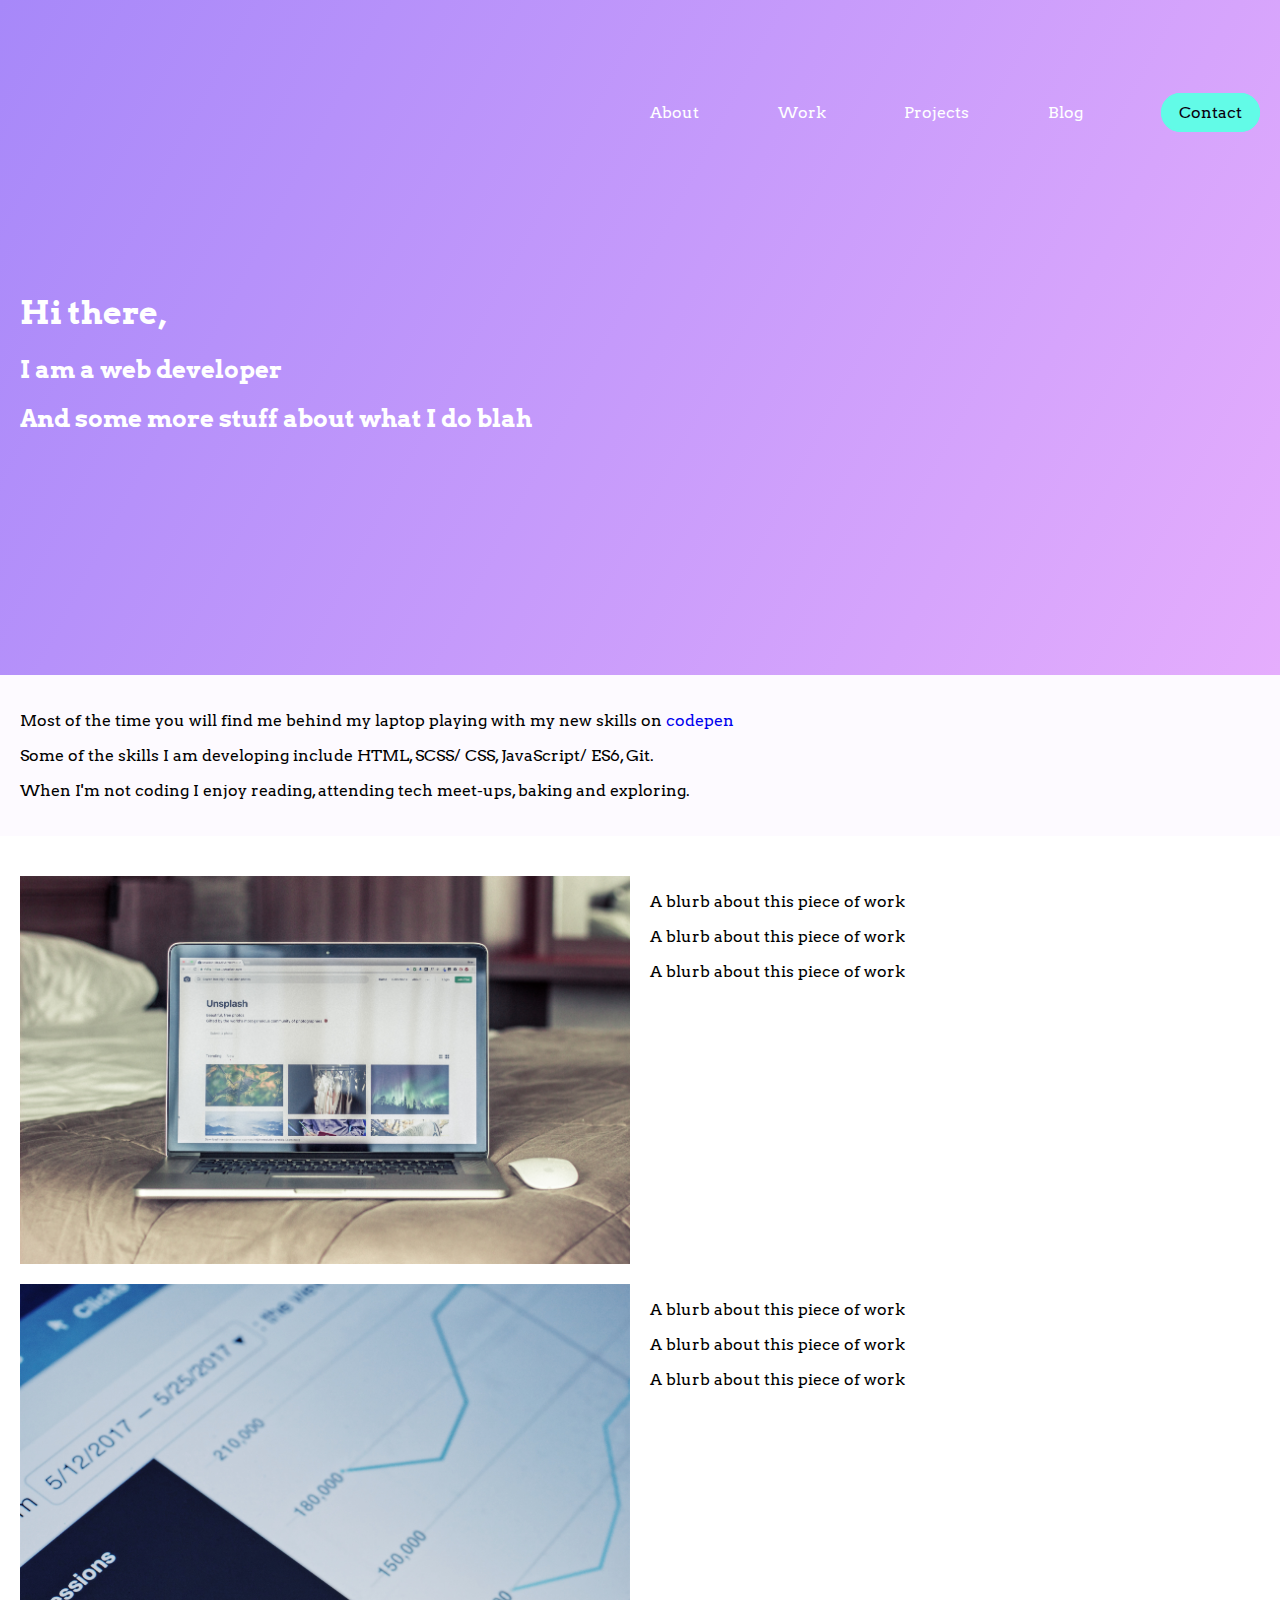
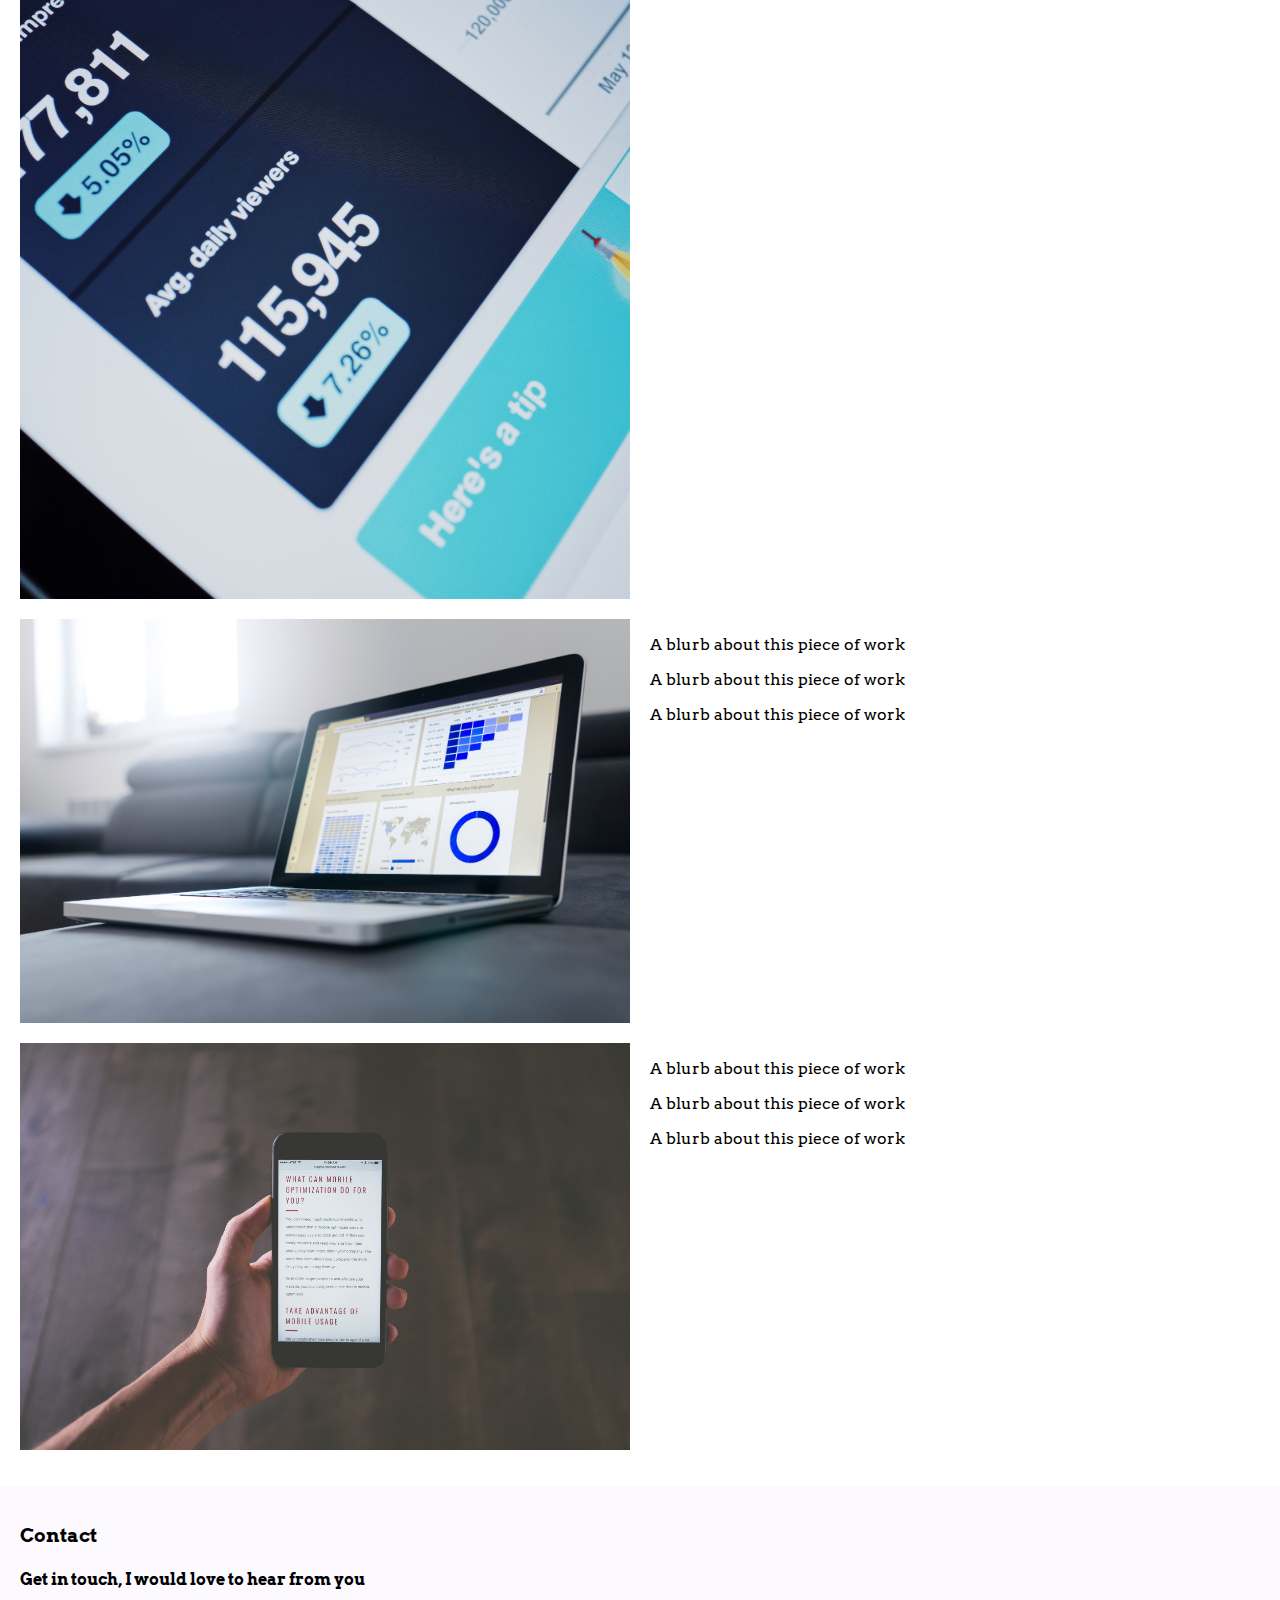
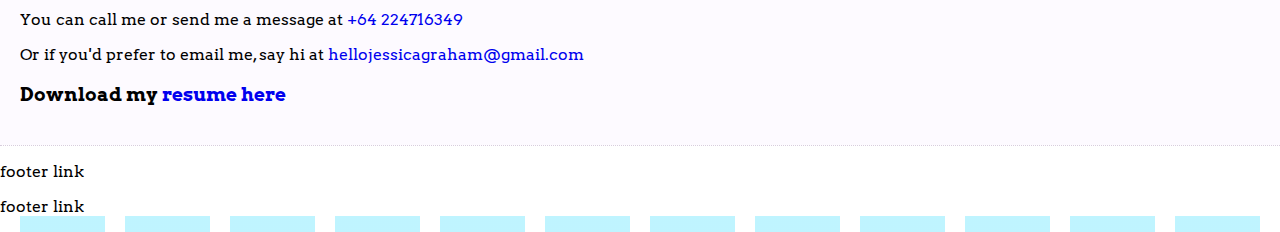
==== index.html @ 3bdeca7b "first commit" ====
<!DOCTYPE html>
<html>
<head>
  <title>Jessica|Web Developer</title>
  <link rel="stylesheet" type="text/css" href="css/normalize.css">
  <link rel="stylesheet" type="text/css" href="css/style.css">


  <meta name="viewport" content="width=device-width, initial-scale=1">
  <link href="https://fonts.googleapis.com/css?family=Arvo" rel="stylesheet">
</head>

<body>
  <section id="hero" class="container">
    <header>
      <ul>
        <li><a onclick="smoothScroll(document.getElementById('about'));" href="#about">About</a></li>
        <li><a onclick="smoothScroll(document.getElementById('websites'));" href="#websites">Work</a></li>
        <li><a onclick="smoothScroll(document.getElementById('projects'));" href="#projects">Projects</a></li>
        <li><a href="http://www.hellojessica.co/blog/">Blog</a></li>
        <li><a class="action" onclick="smoothScroll(document.getElementById('contact'));" href="#contact">Contact</a></li>
      </ul>
    </header>
    <div class="intro-text">
      <h1>Hi there,

      </h1>
      <h2>I am a web developer</h2>
      <h2>And some more stuff about what I do blah</h2>
    </div>
  </section>


  <section id ="about" class="container">
    <div class="about-content">
      <p>Most of the time you will find me behind my laptop playing with my new skills on <span class="attention"><a href="https://codepen.io/hellojessicagraham/pens/public">codepen</a></span, learning new tools, taking development courses, working through tech books, and keeping up to date with all things tech.</p>
        <p>Some of the skills I am developing include <span class="attention">HTML, SCSS/ CSS, JavaScript/ ES6, Git</span>.</p>
        <p>When I'm not coding I enjoy reading, attending tech meet-ups, baking and exploring.</p>
      </div>
    </section>



    <section id="work">
      <ul id="gallery">
        <li class="work-div">
          <div class="image-div">
            <img src="images/stock1.jpg">
            <div class="overlay">
              <p class="text">Description about this piece of work</p>
            </div>
          </div>
          <div class="desription-div">
            <p>A blurb about this piece of work</p>
            <p>A blurb about this piece of work</p>
            <p>A blurb about this piece of work</p>
          </div>
        </li>
        <li class="work-div">
          <div class="image-div">
            <img src="images/stock2.jpg">
            <div class="overlay">
              <p class="text">Description about this piece of work</p>
            </div>
          </div>
          <div class="desription-div">
            <p>A blurb about this piece of work</p>
            <p>A blurb about this piece of work</p>
            <p>A blurb about this piece of work</p>
          </div>
        </li>
        <li class="work-div">
          <div class="image-div">
            <img src="images/stock3.jpg">
            <div class="overlay">
              <p class="text">Description about this piece of work</p>
            </div>
          </div>
          <div class="desription-div">
            <p>A blurb about this piece of work</p>
            <p>A blurb about this piece of work</p>
            <p>A blurb about this piece of work</p>
          </div>
        </li>
        <li class="work-div">
          <div class="image-div">
            <img src="images/stock4.jpg">
            <div class="overlay">
              <p class="text">Description about this piece of work</p>
            </div>
          </div>
          <div class="desription-div">
            <p>A blurb about this piece of work</p>
            <p>A blurb about this piece of work</p>
            <p>A blurb about this piece of work</p>
          </div>
        </li>
            </ul>
          </section>

          <section id="contact" class="container">
            <div class="contact-details">
              <h3>Contact</h3>
              <h4>Get in touch, I would love to hear from you</h4>
              <p> You can call me or send me a message at <a class="contact-link" href="tell:+64224716349">+64 224716349</a></p>
              <p>Or if you'd prefer to email me, say hi at <a class="contact-link"href="mailto:hellojessicagraham@gmail.com">hellojessicagraham@gmail.com</a></p>
              <h3>Download my <a href="resume/JessicaGrahamResumeforWebsite.pdf" download="jessicagrahamDeveloperResume">resume here</a></h3>
              <div>
              </section>

<footer>
  <p><a>footer link</a></p>
  <p><a>footer link</a></p>

</footer>
              <script type="text/javascript" src="js/script.js"></script>

            </body>
            </html>
---- css/style.css ----
* {
  box-sizing: border-box;
  text-decoration: none; }
  * li {
    margin: 0;
    padding: 0; }

body {
  background-image: repeating-linear-gradient(to right, transparent, transparent 20px, rgba(0, 212, 255, 0.25) 20px, rgba(0, 212, 255, 0.25) calc(8.3333333333% - 21.6666666667px + 20px));
  font-family: 'Arvo', serif; }

section {
  padding-top: 20px;
  padding-bottom: 20px; }
  section::after {
    clear: both;
    content: "";
    display: block; }

ul {
  padding-left: 0;
  margin-left: 0; }

li {
  list-style: none; }

header {
  display: flex;
  color: #0a000e; }
  header::after {
    clear: both;
    content: "";
    display: block; }
  header a:link, header a:visited {
    color: #fff;
    text-decoration: none; }
  header ul {
    width: calc(100% - 40px);
    float: left;
    margin-left: 20px;
    display: flex;
    justify-content: space-between; }
    @media screen and (min-width: 753px) {
      header ul {
        width: calc(50% - 30px);
        float: left;
        margin-left: 20px;
        margin-left: calc(50% - 30px + 40px);
        align-content: flex-end; } }

.action {
  border: 2px solid #62fbe7;
  padding: .5em 1em;
  background: #62fbe7;
  -webkit-border-radius: 1.5rem;
  -moz-border-radius: 1.5rem;
  border-radius: 1.5rem;
  transition: box-shadow;
  transition-duration: .5s; }

.action:link, .action:visited {
  color: #0a000e; }

.action:hover, .action:focus {
  box-shadow: 0 0 0 3px rgba(255, 255, 255, 0.7); }

.container::after {
  clear: both;
  content: "";
  display: block; }

#hero {
  height: 75vh;
  font-family: 'Arvo', serif;
  display: flex;
  flex-direction: column;
  justify-content: space-around;
  background: #A788F9;
  /* For browsers that do not support gradients */
  background: -webkit-linear-gradient(left top, #A788F9, #E5ADFD);
  /* For Safari 5.1 to 6.0 */
  background: -o-linear-gradient bottom right, #A788F9, #E5ADFD;
  background: -moz-linear-gradient(bottom right, #A788F9, #E5ADFD);
  /* For Firefox 3.6 to 15 */
  background: linear-gradient(bottom right, #A788F9, #E5ADFD);
  /* Standard syntax (must be last) */
  color: #fff; }
  #hero .intro-text {
    width: calc(100% - 40px);
    float: left;
    margin-left: 20px; }
    @media screen and (min-width: 580px) {
      #hero .intro-text {
        width: calc(50% - 30px);
        float: left;
        margin-left: 20px; } }

#about {
  font-family: 'Arvo', serif;
  background: #fdfaff; }
  #about .about-content {
    width: calc(100% - 40px);
    float: left;
    margin-left: 20px; }

#work {
  background-color: #fff; }
  #work #gallery .work-div {
    margin-top: 20px; }
    #work #gallery .work-div::after {
      clear: both;
      content: "";
      display: block; }
    #work #gallery .work-div .image-div {
      position: relative;
      width: calc(100% - 40px);
      float: left;
      margin-left: 20px; }
      #work #gallery .work-div .image-div img {
        display: block;
        max-width: 100%; }
      @media screen and (min-width: 580px) {
        #work #gallery .work-div .image-div {
          width: calc(50% - 30px);
          float: left;
          margin-left: 20px; } }
    #work #gallery .work-div .desription-div {
      width: calc(100% - 40px);
      float: left;
      margin-left: 20px; }
      @media screen and (min-width: 580px) {
        #work #gallery .work-div .desription-div {
          width: calc(50% - 30px);
          float: left;
          margin-left: 20px; } }

.overlay {
  position: absolute;
  top: 0;
  bottom: 0;
  left: 0;
  right: 0;
  height: 100%;
  width: 100%;
  opacity: 0;
  transition: .5s ease;
  background-color: #0a000e; }

.image-div:hover .overlay {
  opacity: .8; }

.text {
  color: white;
  font-size: 20px;
  position: absolute;
  top: 50%;
  left: 50%;
  transform: translate(-50%, -50%);
  -ms-transform: translate(-50%, -50%); }

#contact {
  background: #fdfaff; }
  #contact .contact-details {
    width: calc(100% - 40px);
    float: left;
    margin-left: 20px; }

footer {
  background: #fff;
  border-top: 1px dotted #d8cddd; }

/*# sourceMappingURL=style.css.map */
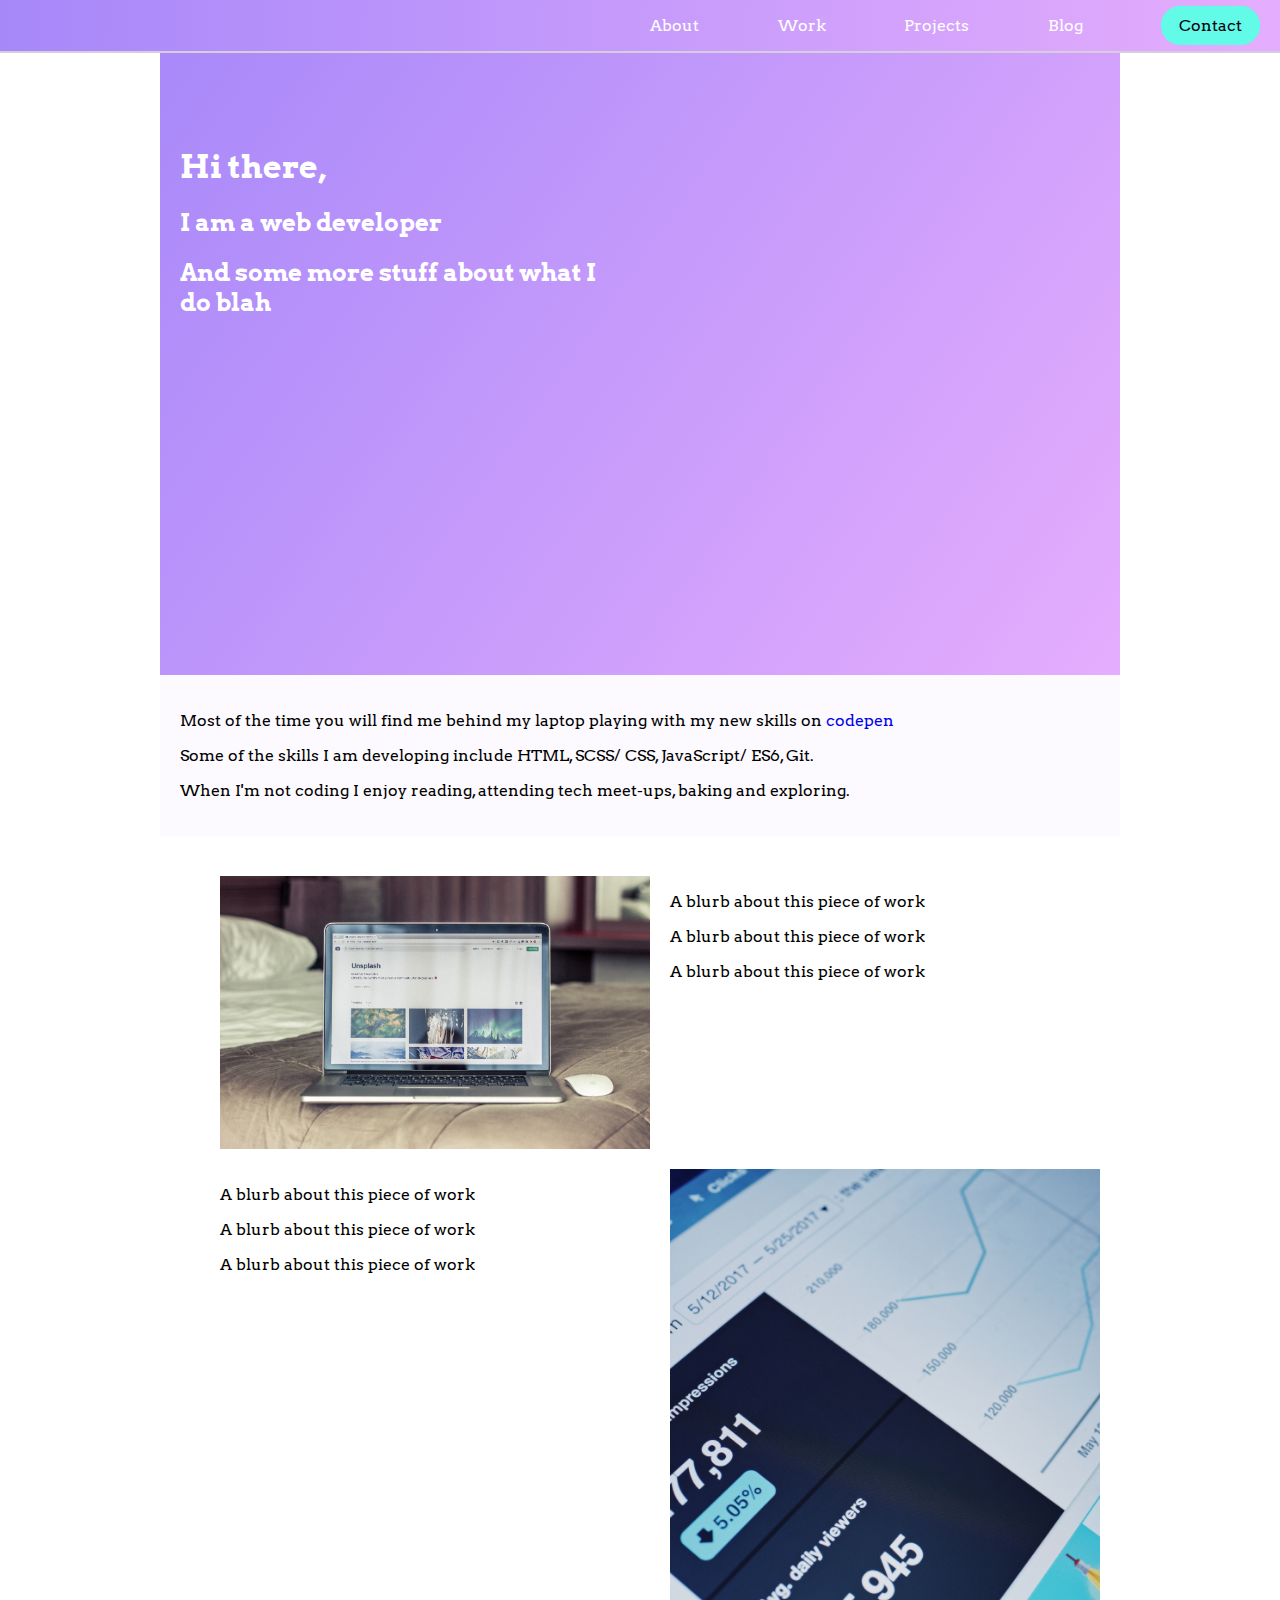
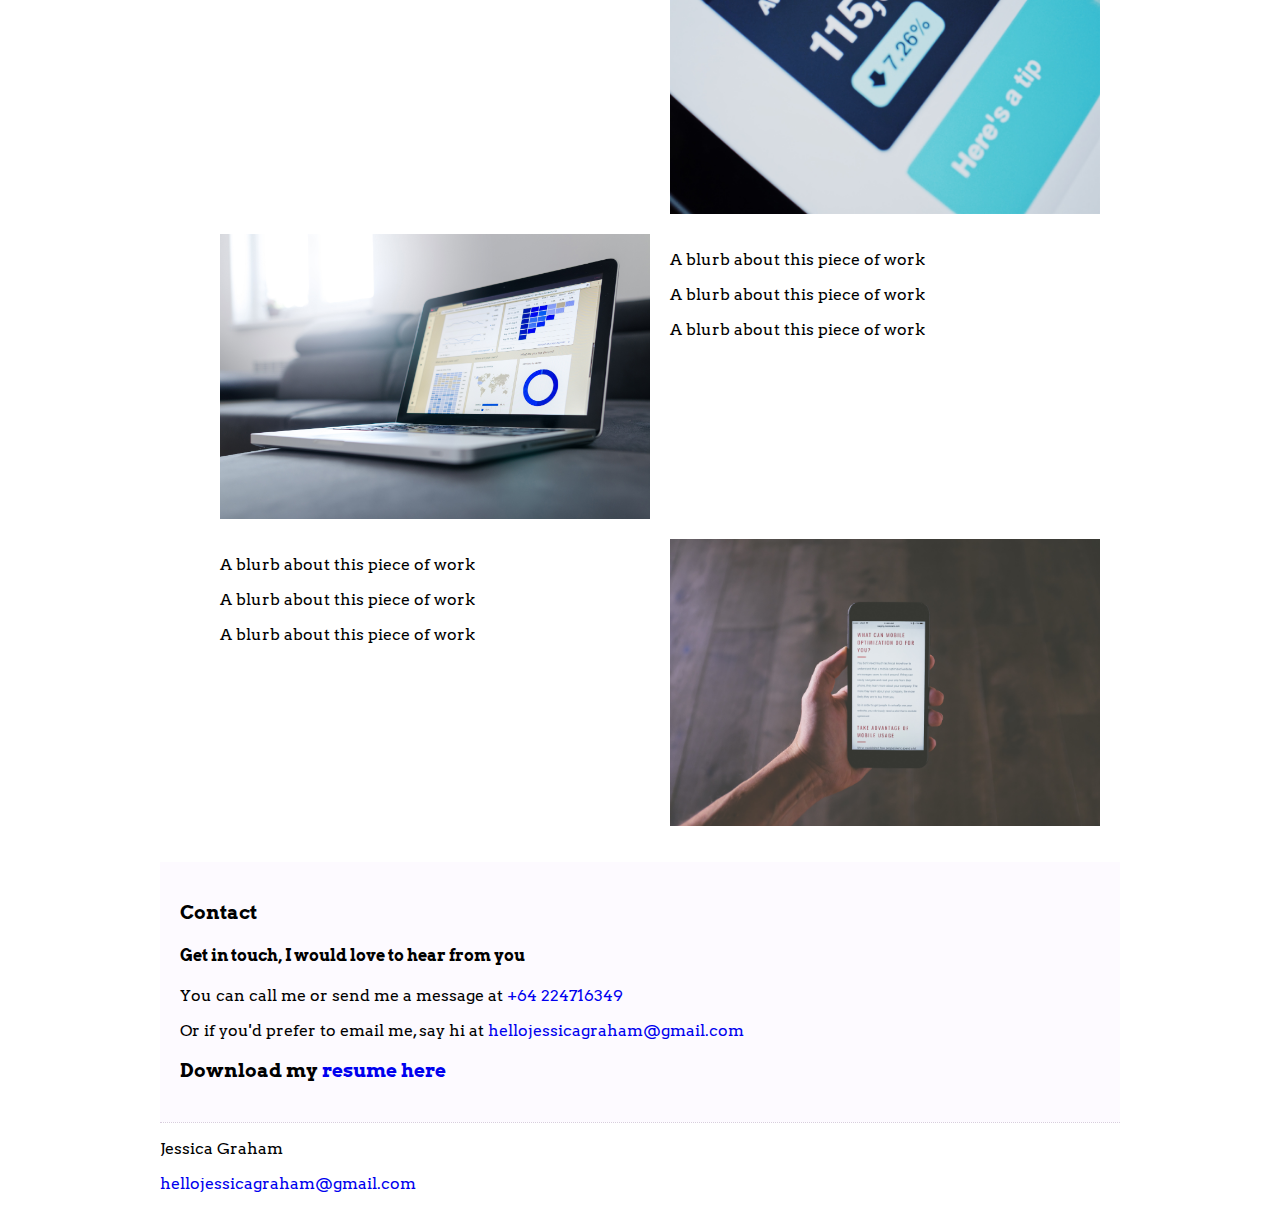
==== commit 5efc04cc: "added wrapper, placement of work on larger screens" ====
--- a/index.html
+++ b/index.html
@@ -6,25 +6,27 @@
   <link rel="stylesheet" type="text/css" href="css/style.css">
 
 
-  <meta name="viewport" content="width=device-width, initial-scale=1">
+  <meta name="viewport" content=" =device- , initial-scale=1">
   <link href="https://fonts.googleapis.com/css?family=Arvo" rel="stylesheet">
 </head>
 
 <body>
+  <header>
+    <nav>
+    <ul>
+      <li><a onclick="smoothScroll(document.getElementById('about'));" href="#about">About</a></li>
+      <li><a onclick="smoothScroll(document.getElementById('websites'));" href="#websites">Work</a></li>
+      <li><a onclick="smoothScroll(document.getElementById('projects'));" href="#projects">Projects</a></li>
+      <li><a href="http://www.hellojessica.co/blog/">Blog</a></li>
+      <li><a class="action" onclick="smoothScroll(document.getElementById('contact'));" href="#contact">Contact</a></li>
+    </ul>
+  </nav>
+  </header>
+  <div class="wrapper">
   <section id="hero" class="container">
-    <header>
-      <ul>
-        <li><a onclick="smoothScroll(document.getElementById('about'));" href="#about">About</a></li>
-        <li><a onclick="smoothScroll(document.getElementById('websites'));" href="#websites">Work</a></li>
-        <li><a onclick="smoothScroll(document.getElementById('projects'));" href="#projects">Projects</a></li>
-        <li><a href="http://www.hellojessica.co/blog/">Blog</a></li>
-        <li><a class="action" onclick="smoothScroll(document.getElementById('contact'));" href="#contact">Contact</a></li>
-      </ul>
-    </header>
-    <div class="intro-text">
-      <h1>Hi there,
 
-      </h1>
+    <div class="intro-text  ">
+      <h1>Hi there,</h1>
       <h2>I am a web developer</h2>
       <h2>And some more stuff about what I do blah</h2>
     </div>
@@ -32,7 +34,7 @@
 
 
   <section id ="about" class="container">
-    <div class="about-content">
+    <div class="about-content  ">
       <p>Most of the time you will find me behind my laptop playing with my new skills on <span class="attention"><a href="https://codepen.io/hellojessicagraham/pens/public">codepen</a></span, learning new tools, taking development courses, working through tech books, and keeping up to date with all things tech.</p>
         <p>Some of the skills I am developing include <span class="attention">HTML, SCSS/ CSS, JavaScript/ ES6, Git</span>.</p>
         <p>When I'm not coding I enjoy reading, attending tech meet-ups, baking and exploring.</p>
@@ -42,7 +44,8 @@
 
 
     <section id="work">
-      <ul id="gallery">
+      <div>
+      <ul class="gallery">
         <li class="work-div">
           <div class="image-div">
             <img src="images/stock1.jpg">
@@ -96,6 +99,7 @@
           </div>
         </li>
             </ul>
+          </div>
           </section>
 
           <section id="contact" class="container">
@@ -107,10 +111,11 @@
               <h3>Download my <a href="resume/JessicaGrahamResumeforWebsite.pdf" download="jessicagrahamDeveloperResume">resume here</a></h3>
               <div>
               </section>
+</wrapper>
+<footer>
+  <p>Jessica Graham</p>
+  <p><a class="contact-link"href="mailto:hellojessicagraham@gmail.com">hellojessicagraham@gmail.com</a></p>
 
-<footer>
-  <p><a>footer link</a></p>
-  <p><a>footer link</a></p>
 
 </footer>
               <script type="text/javascript" src="js/script.js"></script>
--- a/css/style.css
+++ b/css/style.css
@@ -6,8 +6,11 @@
     padding: 0; }
 
 body {
-  background-image: repeating-linear-gradient(to right, transparent, transparent 20px, rgba(0, 212, 255, 0.25) 20px, rgba(0, 212, 255, 0.25) calc(8.3333333333% - 21.6666666667px + 20px));
   font-family: 'Arvo', serif; }
+
+.wrapper {
+  max-width: 960px;
+  margin: auto; }
 
 section {
   padding-top: 20px;
@@ -17,20 +20,20 @@
     content: "";
     display: block; }
 
-ul {
+nav ul {
   padding-left: 0;
-  margin-left: 0; }
+  margin-left: 0;
+  display: flex; }
 
 li {
   list-style: none; }
 
 header {
-  display: flex;
-  color: #0a000e; }
-  header::after {
-    clear: both;
-    content: "";
-    display: block; }
+  width: 100%;
+  color: #0a000e;
+  border-bottom: 2px solid #d8cddd;
+  position: fixed;
+  z-index: 10000; }
   header a:link, header a:visited {
     color: #fff;
     text-decoration: none; }
@@ -69,12 +72,7 @@
   content: "";
   display: block; }
 
-#hero {
-  height: 75vh;
-  font-family: 'Arvo', serif;
-  display: flex;
-  flex-direction: column;
-  justify-content: space-around;
+header, #hero {
   background: #A788F9;
   /* For browsers that do not support gradients */
   background: -webkit-linear-gradient(left top, #A788F9, #E5ADFD);
@@ -85,6 +83,13 @@
   background: linear-gradient(bottom right, #A788F9, #E5ADFD);
   /* Standard syntax (must be last) */
   color: #fff; }
+
+#hero {
+  height: 75vh;
+  font-family: 'Arvo', serif;
+  display: flex;
+  flex-direction: column;
+  justify-content: space-around; }
   #hero .intro-text {
     width: calc(100% - 40px);
     float: left;
@@ -105,35 +110,42 @@
 
 #work {
   background-color: #fff; }
-  #work #gallery .work-div {
+  #work .gallery .work-div {
     margin-top: 20px; }
-    #work #gallery .work-div::after {
+    #work .gallery .work-div::after {
       clear: both;
       content: "";
       display: block; }
-    #work #gallery .work-div .image-div {
+    #work .gallery .work-div .image-div {
       position: relative;
       width: calc(100% - 40px);
       float: left;
       margin-left: 20px; }
-      #work #gallery .work-div .image-div img {
+      #work .gallery .work-div .image-div img {
         display: block;
         max-width: 100%; }
       @media screen and (min-width: 580px) {
-        #work #gallery .work-div .image-div {
+        #work .gallery .work-div .image-div {
           width: calc(50% - 30px);
           float: left;
           margin-left: 20px; } }
-    #work #gallery .work-div .desription-div {
+    #work .gallery .work-div .desription-div {
       width: calc(100% - 40px);
       float: left;
       margin-left: 20px; }
       @media screen and (min-width: 580px) {
-        #work #gallery .work-div .desription-div {
+        #work .gallery .work-div .desription-div {
           width: calc(50% - 30px);
           float: left;
           margin-left: 20px; } }
 
+@media screen and (min-width: 580px) {
+  .work-div:nth-child(even) .image-div {
+    left: calc(50% - 30px + 20px);
+    position: relative; }
+  .work-div:nth-child(even) .desription-div {
+    left: calc(-50% - 10px + 20px);
+    position: relative; } }
 .overlay {
   position: absolute;
   top: 0;
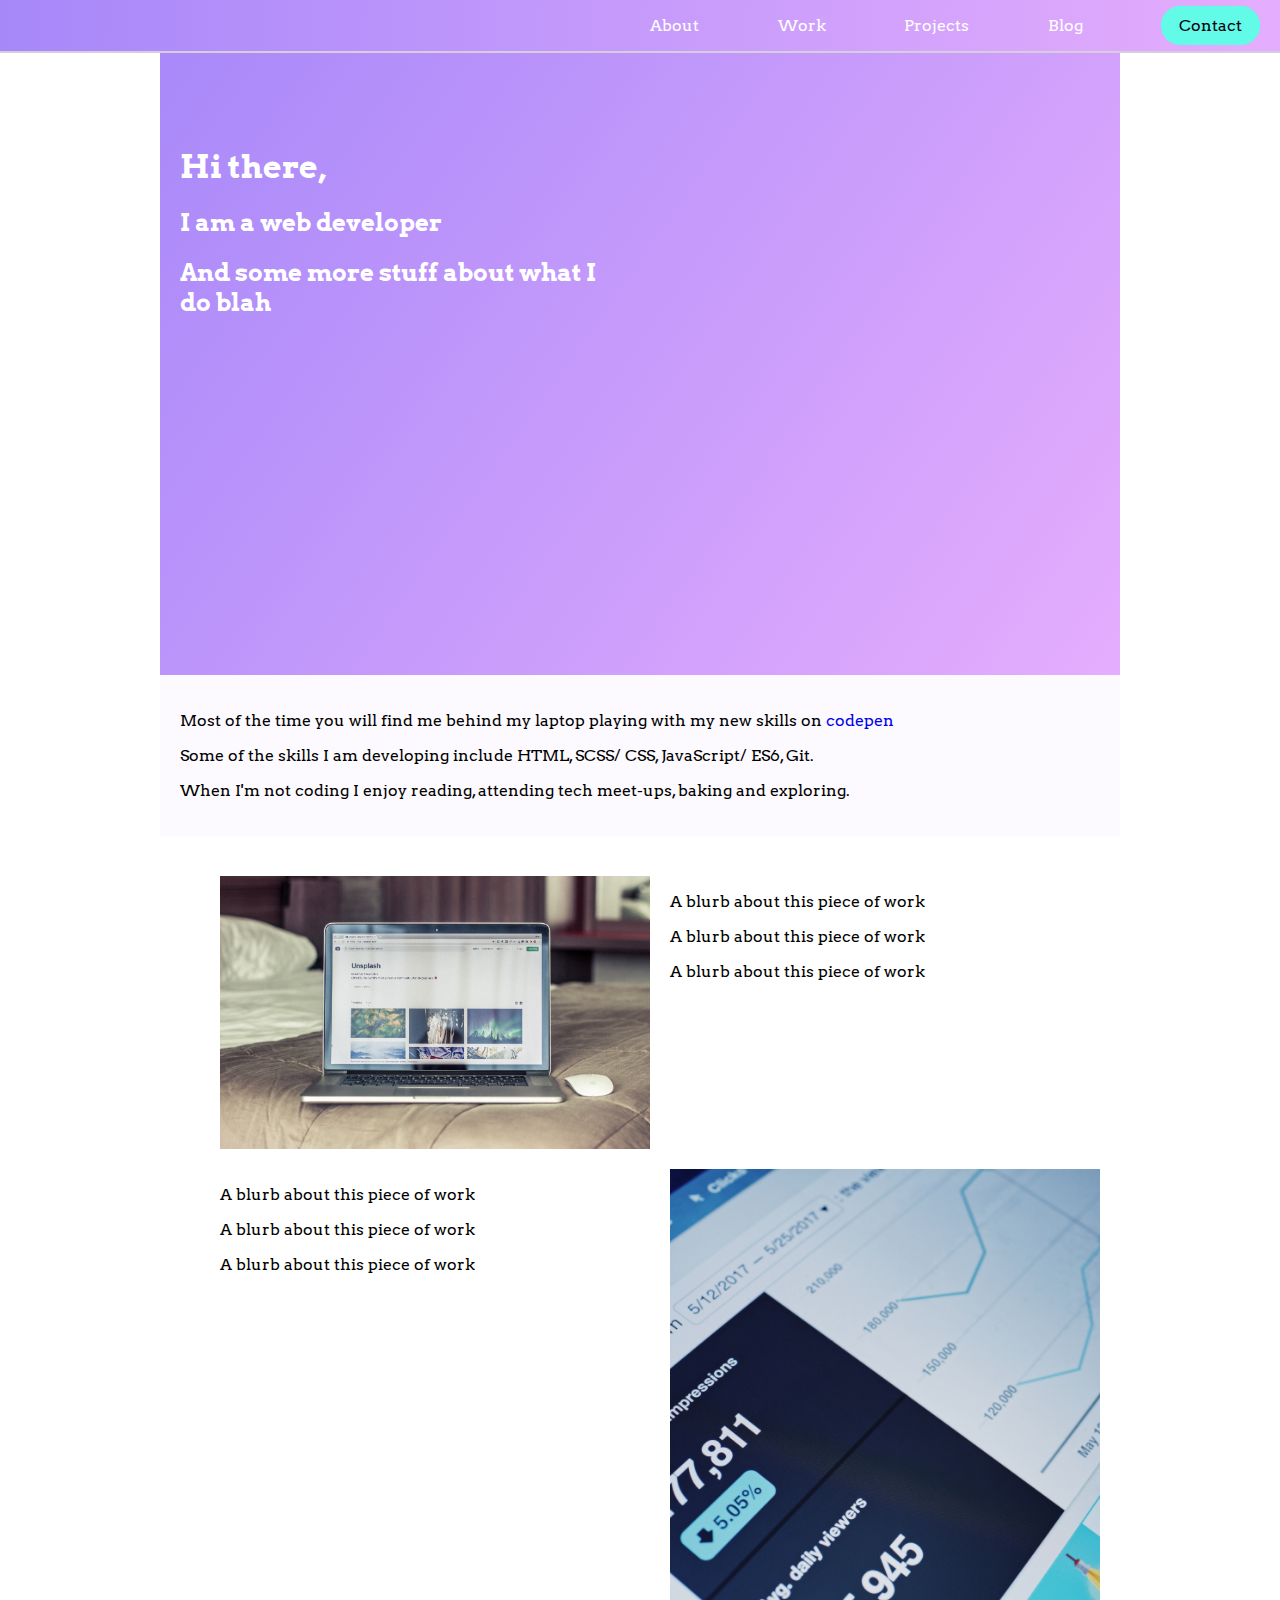
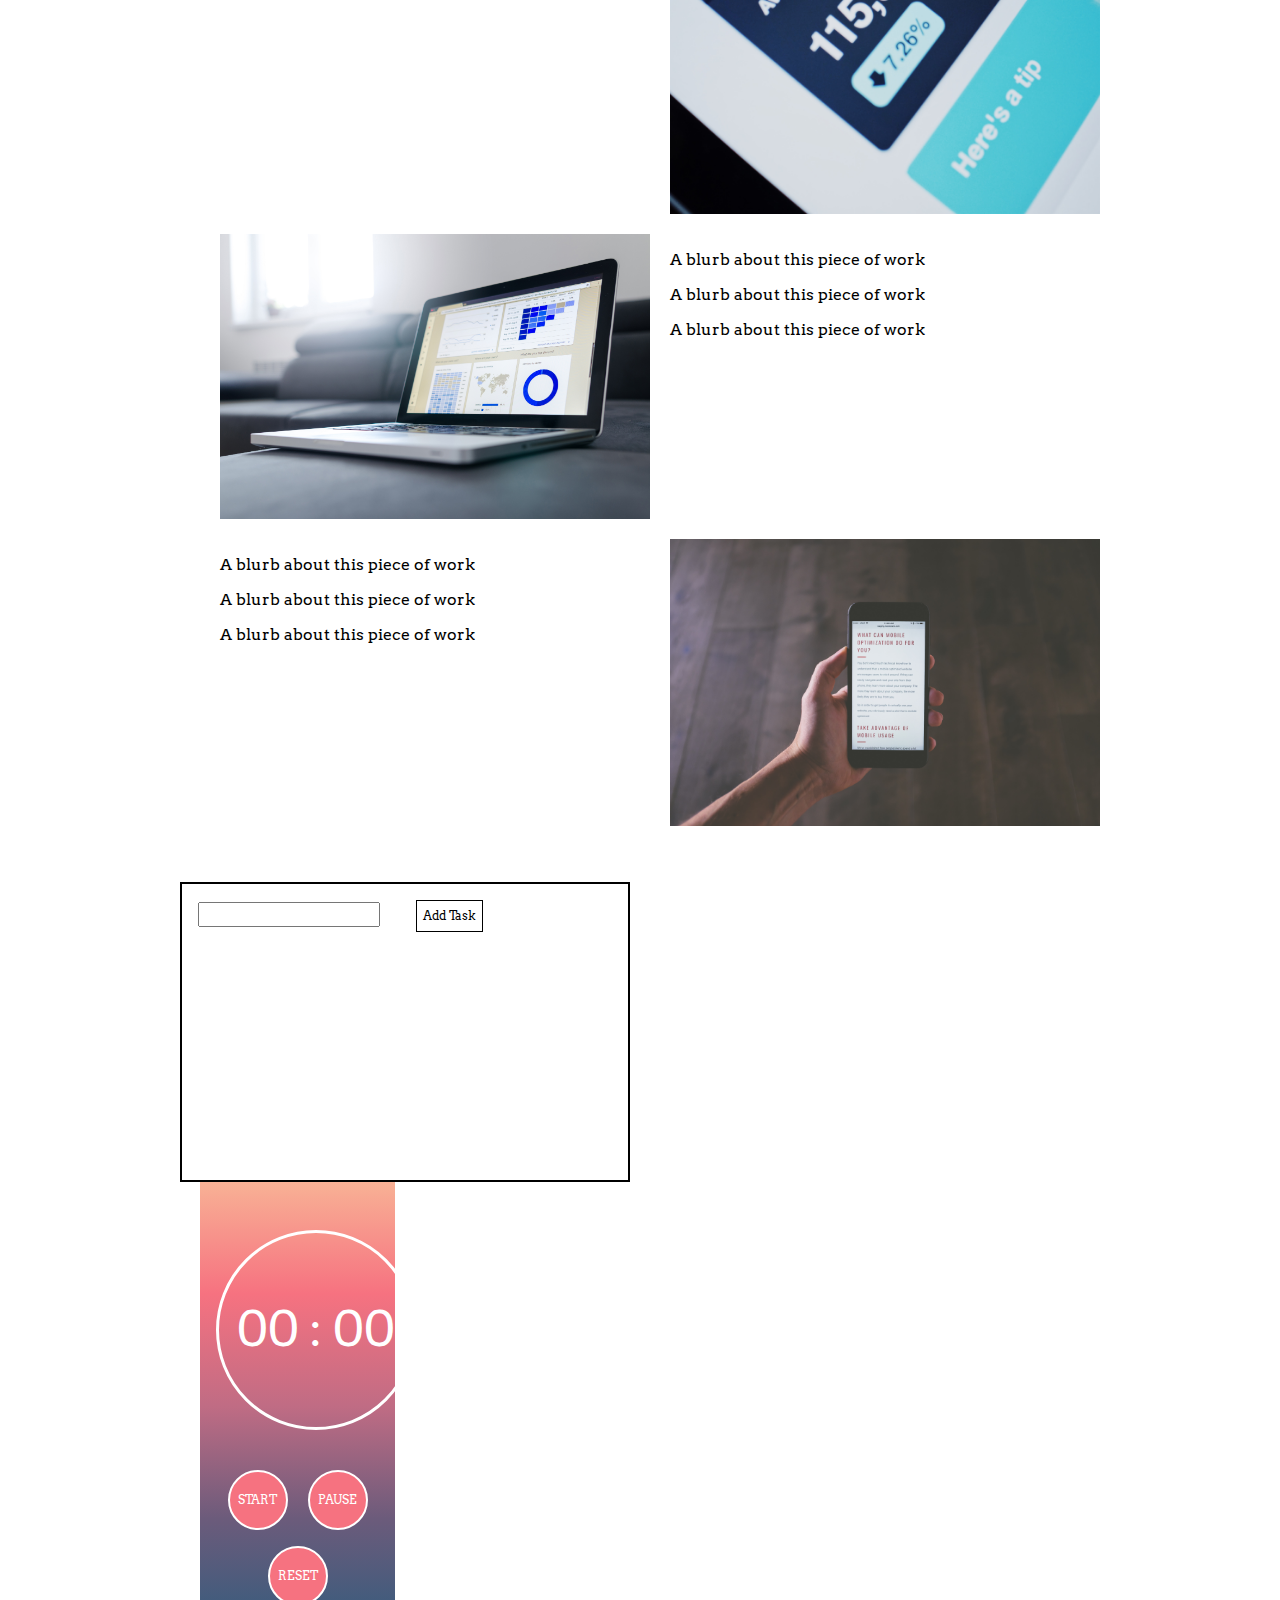
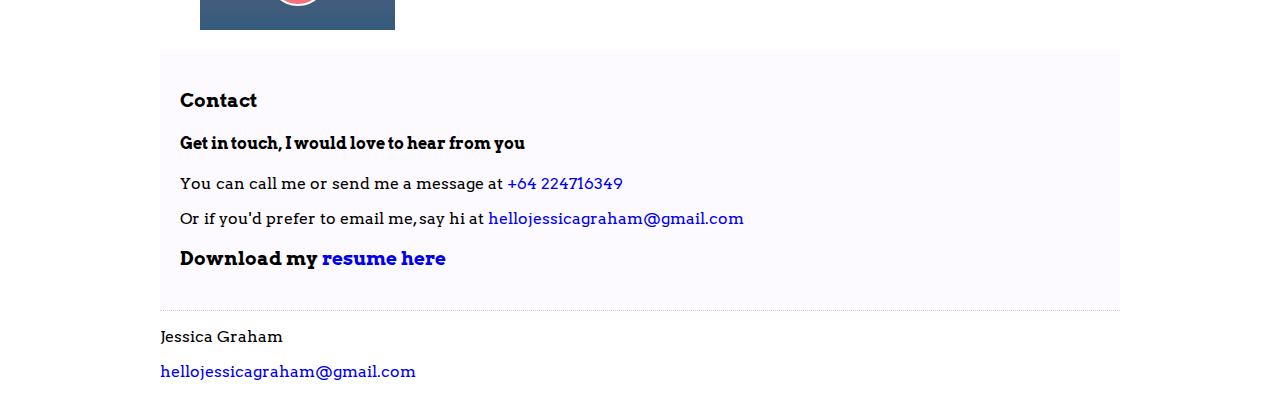
==== commit f299eb66: "added projects" ====
--- a/index.html
+++ b/index.html
@@ -13,112 +13,147 @@
 <body>
   <header>
     <nav>
-    <ul>
-      <li><a onclick="smoothScroll(document.getElementById('about'));" href="#about">About</a></li>
-      <li><a onclick="smoothScroll(document.getElementById('websites'));" href="#websites">Work</a></li>
-      <li><a onclick="smoothScroll(document.getElementById('projects'));" href="#projects">Projects</a></li>
-      <li><a href="http://www.hellojessica.co/blog/">Blog</a></li>
-      <li><a class="action" onclick="smoothScroll(document.getElementById('contact'));" href="#contact">Contact</a></li>
-    </ul>
-  </nav>
+      <ul>
+        <li><a onclick="smoothScroll(document.getElementById('about'));" href="#about">About</a></li>
+        <li><a onclick="smoothScroll(document.getElementById('websites'));" href="#websites">Work</a></li>
+        <li><a onclick="smoothScroll(document.getElementById('projects'));" href="#projects">Projects</a></li>
+        <li><a href="http://www.hellojessica.co/blog/">Blog</a></li>
+        <li><a class="action" onclick="smoothScroll(document.getElementById('contact'));" href="#contact">Contact</a></li>
+      </ul>
+    </nav>
   </header>
   <div class="wrapper">
-  <section id="hero" class="container">
+    <section id="hero" class="container">
 
-    <div class="intro-text  ">
-      <h1>Hi there,</h1>
-      <h2>I am a web developer</h2>
-      <h2>And some more stuff about what I do blah</h2>
-    </div>
-  </section>
-
-
-  <section id ="about" class="container">
-    <div class="about-content  ">
-      <p>Most of the time you will find me behind my laptop playing with my new skills on <span class="attention"><a href="https://codepen.io/hellojessicagraham/pens/public">codepen</a></span, learning new tools, taking development courses, working through tech books, and keeping up to date with all things tech.</p>
-        <p>Some of the skills I am developing include <span class="attention">HTML, SCSS/ CSS, JavaScript/ ES6, Git</span>.</p>
-        <p>When I'm not coding I enjoy reading, attending tech meet-ups, baking and exploring.</p>
+      <div class="intro-text  ">
+        <h1>Hi there,</h1>
+        <h2>I am a web developer</h2>
+        <h2>And some more stuff about what I do blah</h2>
       </div>
     </section>
 
 
+    <section id ="about" class="container">
+      <div class="about-content  ">
+        <p>Most of the time you will find me behind my laptop playing with my new skills on <span class="attention"><a href="https://codepen.io/hellojessicagraham/pens/public">codepen</a></span, learning new tools, taking development courses, working through tech books, and keeping up to date with all things tech.</p>
+          <p>Some of the skills I am developing include <span class="attention">HTML, SCSS/ CSS, JavaScript/ ES6, Git</span>.</p>
+          <p>When I'm not coding I enjoy reading, attending tech meet-ups, baking and exploring.</p>
+        </div>
+      </section>
 
-    <section id="work">
-      <div>
-      <ul class="gallery">
-        <li class="work-div">
-          <div class="image-div">
-            <img src="images/stock1.jpg">
-            <div class="overlay">
-              <p class="text">Description about this piece of work</p>
+
+
+      <section id="work">
+        <div>
+          <ul class="gallery">
+            <li class="work-div">
+              <div class="image-div">
+                <img src="images/stock1.jpg">
+                <div class="overlay">
+                  <p class="text">Description about this piece of work</p>
+                </div>
+              </div>
+              <div class="desription-div">
+                <p>A blurb about this piece of work</p>
+                <p>A blurb about this piece of work</p>
+                <p>A blurb about this piece of work</p>
+              </div>
+            </li>
+            <li class="work-div">
+              <div class="image-div">
+                <img src="images/stock2.jpg">
+                <div class="overlay">
+                  <p class="text">Description about this piece of work</p>
+                </div>
+              </div>
+              <div class="desription-div">
+                <p>A blurb about this piece of work</p>
+                <p>A blurb about this piece of work</p>
+                <p>A blurb about this piece of work</p>
+              </div>
+            </li>
+            <li class="work-div">
+              <div class="image-div">
+                <img src="images/stock3.jpg">
+                <div class="overlay">
+                  <p class="text">Description about this piece of work</p>
+                </div>
+              </div>
+              <div class="desription-div">
+                <p>A blurb about this piece of work</p>
+                <p>A blurb about this piece of work</p>
+                <p>A blurb about this piece of work</p>
+              </div>
+            </li>
+            <li class="work-div">
+              <div class="image-div">
+                <img src="images/stock4.jpg">
+                <div class="overlay">
+                  <p class="text">Description about this piece of work</p>
+                </div>
+              </div>
+              <div class="desription-div">
+                <p>A blurb about this piece of work</p>
+                <p>A blurb about this piece of work</p>
+                <p>A blurb about this piece of work</p>
+              </div>
+            </li>
+          </ul>
+        </div>
+      </section>
+
+      <section id="projects">
+        <div class="projectsDiv">
+          <div class="taskDiv">
+            <ul id="taskList">
+            </ul>
+            <div id="add-task-area">
+              <input type="text" id="addTaskInput" value="">
+              <button id="addTaskButton">Add Task</button>
             </div>
           </div>
-          <div class="desription-div">
-            <p>A blurb about this piece of work</p>
-            <p>A blurb about this piece of work</p>
-            <p>A blurb about this piece of work</p>
-          </div>
-        </li>
-        <li class="work-div">
-          <div class="image-div">
-            <img src="images/stock2.jpg">
-            <div class="overlay">
-              <p class="text">Description about this piece of work</p>
+          <!-- <a href="https://codepen.io/hellojessicagraham/pen/mByMWL">pen</a> -->
+          <div class="projectsDiv">
+            <div class="timer-div">
+              <div class="timer">
+                <p>
+                  <span id="minutes">00</span> :
+
+                  <span id="seconds">00</span>
+                </p>
+              </div>
+
+              <div class="button-container">
+                <button id="start"><p>START</p></button>
+                <button id = "pause"><p>PAUSE</p></button>
+                <button id = "reset"><p>RESET</p></button>
+              </div>
             </div>
           </div>
-          <div class="desription-div">
-            <p>A blurb about this piece of work</p>
-            <p>A blurb about this piece of work</p>
-            <p>A blurb about this piece of work</p>
-          </div>
-        </li>
-        <li class="work-div">
-          <div class="image-div">
-            <img src="images/stock3.jpg">
-            <div class="overlay">
-              <p class="text">Description about this piece of work</p>
-            </div>
-          </div>
-          <div class="desription-div">
-            <p>A blurb about this piece of work</p>
-            <p>A blurb about this piece of work</p>
-            <p>A blurb about this piece of work</p>
-          </div>
-        </li>
-        <li class="work-div">
-          <div class="image-div">
-            <img src="images/stock4.jpg">
-            <div class="overlay">
-              <p class="text">Description about this piece of work</p>
-            </div>
-          </div>
-          <div class="desription-div">
-            <p>A blurb about this piece of work</p>
-            <p>A blurb about this piece of work</p>
-            <p>A blurb about this piece of work</p>
-          </div>
-        </li>
-            </ul>
-          </div>
-          </section>
-
-          <section id="contact" class="container">
-            <div class="contact-details">
-              <h3>Contact</h3>
-              <h4>Get in touch, I would love to hear from you</h4>
-              <p> You can call me or send me a message at <a class="contact-link" href="tell:+64224716349">+64 224716349</a></p>
-              <p>Or if you'd prefer to email me, say hi at <a class="contact-link"href="mailto:hellojessicagraham@gmail.com">hellojessicagraham@gmail.com</a></p>
-              <h3>Download my <a href="resume/JessicaGrahamResumeforWebsite.pdf" download="jessicagrahamDeveloperResume">resume here</a></h3>
-              <div>
-              </section>
-</wrapper>
-<footer>
-  <p>Jessica Graham</p>
-  <p><a class="contact-link"href="mailto:hellojessicagraham@gmail.com">hellojessicagraham@gmail.com</a></p>
+          <a href="https://codepen.io/hellojessicagraham/pen/RgQpBa"></a>
 
 
-</footer>
-              <script type="text/javascript" src="js/script.js"></script>
+        </section>
 
-            </body>
-            </html>
+
+
+        <section id="contact" class="container">
+          <div class="contact-details">
+            <h3>Contact</h3>
+            <h4>Get in touch, I would love to hear from you</h4>
+            <p> You can call me or send me a message at <a class="contact-link" href="tell:+64224716349">+64 224716349</a></p>
+            <p>Or if you'd prefer to email me, say hi at <a class="contact-link"href="mailto:hellojessicagraham@gmail.com">hellojessicagraham@gmail.com</a></p>
+            <h3>Download my <a href="resume/JessicaGrahamResumeforWebsite.pdf" download="jessicagrahamDeveloperResume">resume here</a></h3>
+            <div>
+            </section>
+          </wrapper>
+          <footer>
+            <p>Jessica Graham</p>
+            <p><a class="contact-link"href="mailto:hellojessicagraham@gmail.com">hellojessicagraham@gmail.com</a></p>
+
+
+          </footer>
+          <script type="text/javascript" src="js/app.js"></script>
+
+        </body>
+        </html>
--- a/css/style.css
+++ b/css/style.css
@@ -170,6 +170,95 @@
   transform: translate(-50%, -50%);
   -ms-transform: translate(-50%, -50%); }
 
+.projectsDiv {
+  width: calc(100% - 40px);
+  float: left;
+  margin-left: 20px; }
+  @media screen and (min-width: 580px) {
+    .projectsDiv {
+      width: calc(50% - 30px);
+      float: left;
+      margin-left: 20px; } }
+
+.taskDiv {
+  min-height: 300px;
+  border: 2px solid #000;
+  word-wrap: break-word; }
+  .taskDiv input {
+    margin: 1rem; }
+  .taskDiv button {
+    border: none;
+    margin-right: .5rem;
+    background: none;
+    font-size: .75rem;
+    transition: background-color 0.5s ease;
+    -webkit-transition: color 0.5s ease;
+    color: #000; }
+    .taskDiv button:hover {
+      color: #777; }
+  .taskDiv ul {
+    padding-left: 0;
+    margin: auto; }
+    .taskDiv ul li {
+      width: 100%;
+      padding: 1rem;
+      list-style: none;
+      border-bottom: 1px solid black;
+      margin: auto; }
+      .taskDiv ul li span {
+        display: inline-block;
+        width: 60%; }
+  .taskDiv #addTaskButton {
+    background: #fff;
+    border: .5px solid black;
+    margin: 1rem;
+    max-width: 100%;
+    height: 2rem;
+    border-radius: none;
+    transition: background-color 0.5s ease;
+    -webkit-transition: background-color 0.5s ease;
+    background-color: #fff; }
+    .taskDiv #addTaskButton:hover {
+      background-color: #e7e7e7; }
+
+.timer-div {
+  background: #F8B195;
+  background: -webkit-linear-gradient(#F8B195, #F67280, #C06C84, #6C5B7B, #355C7D);
+  background: -o-linear-gradient(#F8B195, #F67280, #C06C84, #6C5B7B, #355C7D);
+  background: -moz-linear-gradient(#F8B195, #F67280, #C06C84, #6C5B7B, #355C7D);
+  background: linear-gradient(#F8B195, #F67280, #C06C84, #6C5B7B, #355C7D);
+  background-repeat: no-repeat;
+  margin: auto;
+  padding: 1rem 1rem;
+  font-weight: 300; }
+  .timer-div .timer {
+    margin: 2rem auto;
+    border: solid 3px #fff;
+    border-radius: 100%;
+    text-align: center;
+    height: 200px;
+    width: 200px;
+    display: flex;
+    justify-content: space-around;
+    flex-direction: column; }
+    .timer-div .timer p {
+      margin-left: auto;
+      margin-right: auto;
+      color: #fff;
+      font-size: 3rem; }
+  .timer-div .button-container {
+    text-align: center;
+    margin-top: 2rem; }
+    .timer-div .button-container button {
+      height: 60px;
+      width: 60px;
+      margin: .5rem;
+      border-radius: 100%;
+      background: #F67280;
+      color: #fff;
+      border: #fff solid 2px;
+      font-size: .75em; }
+
 #contact {
   background: #fdfaff; }
   #contact .contact-details {
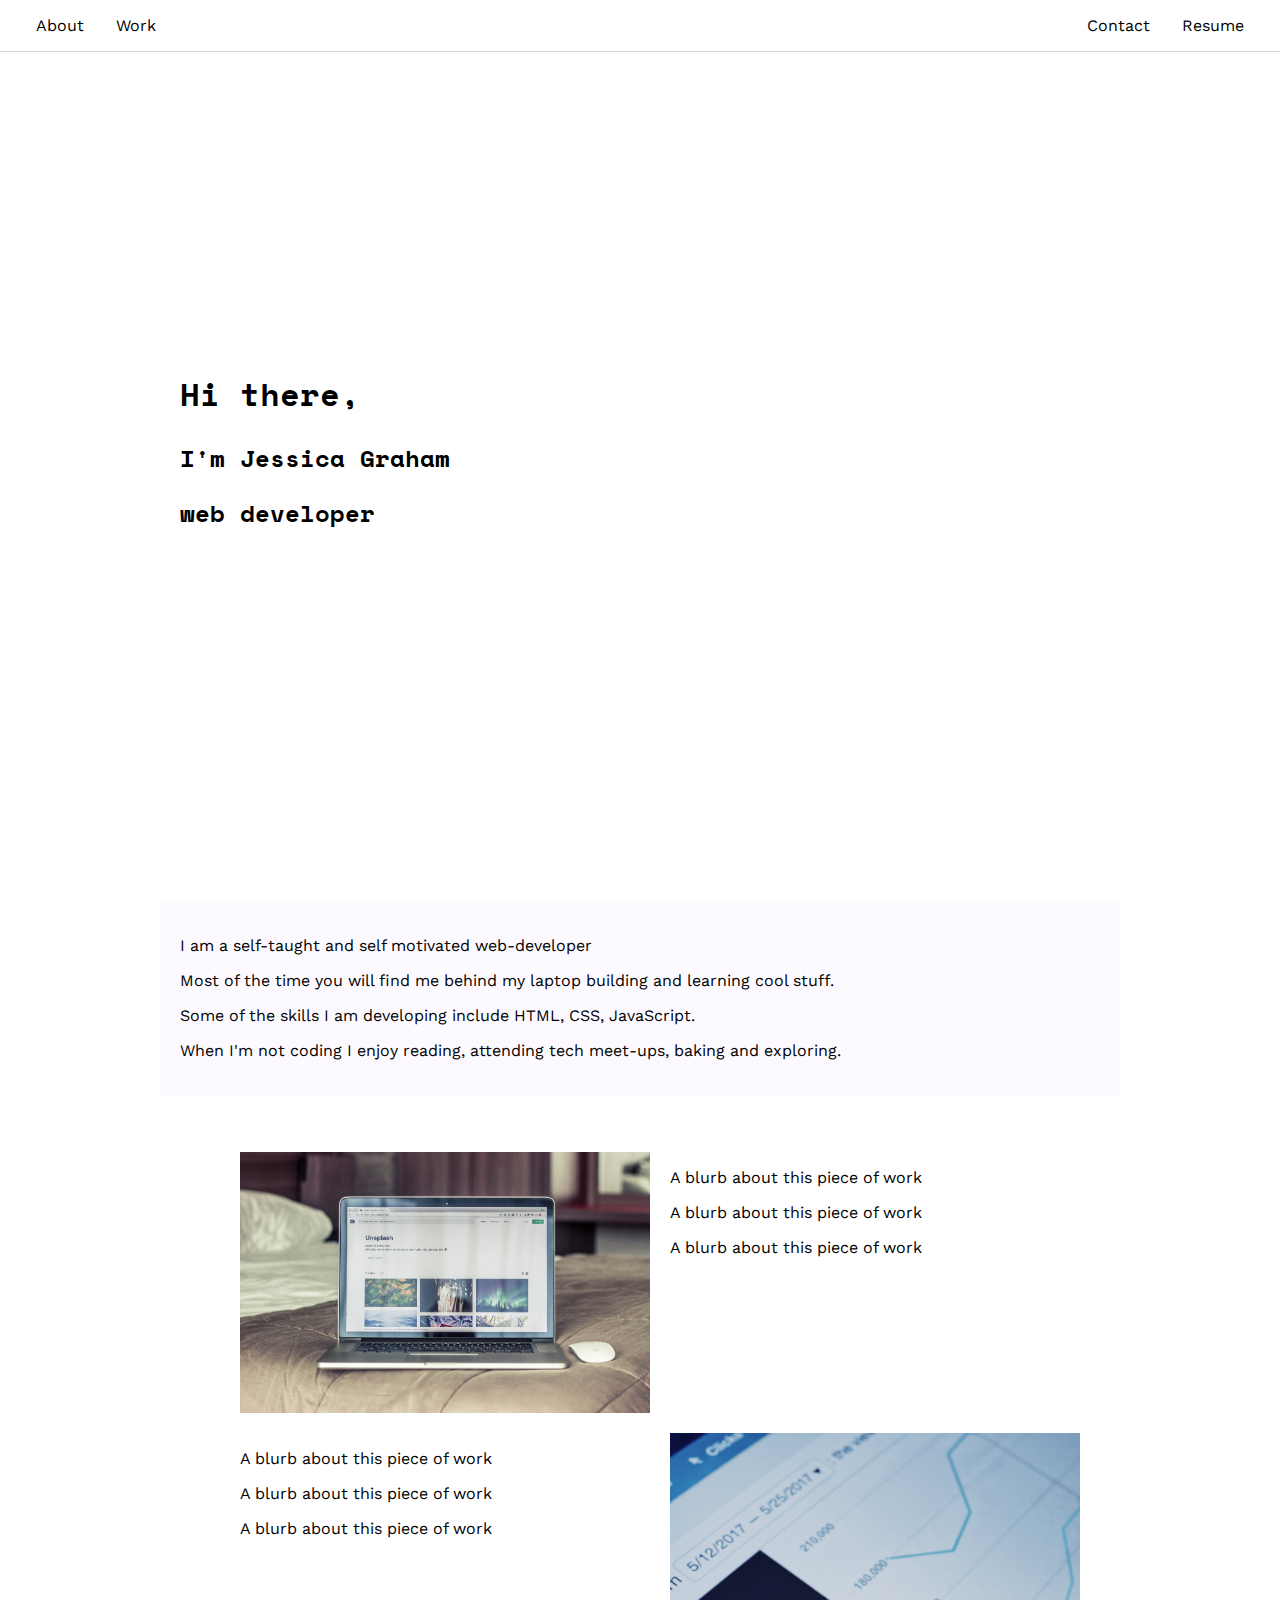
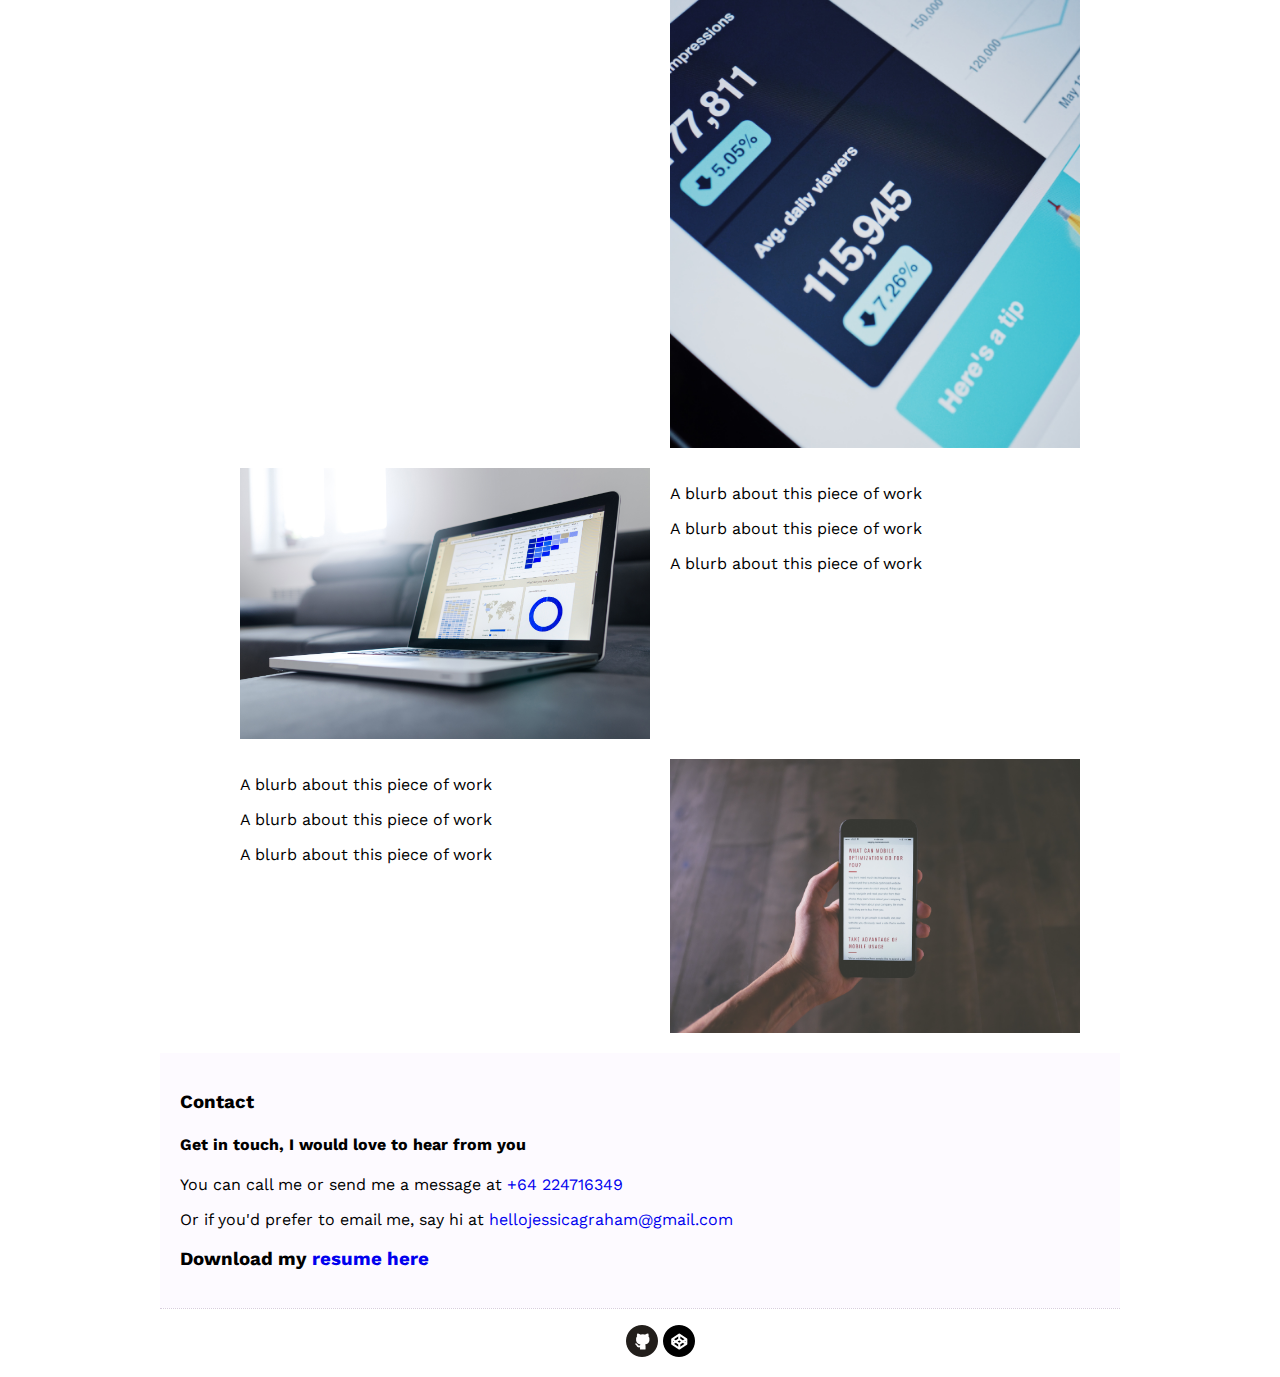
==== commit 646d53b0: "restyled portfolio" ====
--- a/index.html
+++ b/index.html
@@ -4,10 +4,9 @@
   <title>Jessica|Web Developer</title>
   <link rel="stylesheet" type="text/css" href="css/normalize.css">
   <link rel="stylesheet" type="text/css" href="css/style.css">
+  <meta name="viewport" content="width=device-width, initial-scale=1.0">
+  <link href="https://fonts.googleapis.com/css?family=Space+Mono|Work+Sans" rel="stylesheet">
 
-
-  <meta name="viewport" content=" =device- , initial-scale=1">
-  <link href="https://fonts.googleapis.com/css?family=Arvo" rel="stylesheet">
 </head>
 
 <body>
@@ -15,10 +14,11 @@
     <nav>
       <ul>
         <li><a onclick="smoothScroll(document.getElementById('about'));" href="#about">About</a></li>
-        <li><a onclick="smoothScroll(document.getElementById('websites'));" href="#websites">Work</a></li>
-        <li><a onclick="smoothScroll(document.getElementById('projects'));" href="#projects">Projects</a></li>
-        <li><a href="http://www.hellojessica.co/blog/">Blog</a></li>
-        <li><a class="action" onclick="smoothScroll(document.getElementById('contact'));" href="#contact">Contact</a></li>
+        <li><a onclick="smoothScroll(document.getElementById('work'));" href="#work">Work</a></li>
+      </ul>
+      <ul>
+        <li><a onclick="smoothScroll(document.getElementById('contact'));" href="#contact">Contact</a></li>
+        <li><a href="">Resume</a></li>
       </ul>
     </nav>
   </header>
@@ -27,23 +27,25 @@
 
       <div class="intro-text  ">
         <h1>Hi there,</h1>
-        <h2>I am a web developer</h2>
-        <h2>And some more stuff about what I do blah</h2>
+        <h2>I'm Jessica Graham</h2>
+        <h2>web developer</h2>
+        <h2></h2>
       </div>
     </section>
 
 
     <section id ="about" class="container">
-      <div class="about-content  ">
-        <p>Most of the time you will find me behind my laptop playing with my new skills on <span class="attention"><a href="https://codepen.io/hellojessicagraham/pens/public">codepen</a></span, learning new tools, taking development courses, working through tech books, and keeping up to date with all things tech.</p>
-          <p>Some of the skills I am developing include <span class="attention">HTML, SCSS/ CSS, JavaScript/ ES6, Git</span>.</p>
+      <div class="about-content">
+        <p>I am a self-taught and self motivated web-developer</p>
+        <p>Most of the time you will find me behind my laptop building and learning cool stuff.
+          <p>Some of the skills I am developing include <span class="attention">HTML, CSS, JavaScript</span>.</p>
           <p>When I'm not coding I enjoy reading, attending tech meet-ups, baking and exploring.</p>
         </div>
       </section>
 
 
 
-      <section id="work">
+      <section id="work" class="container">
         <div>
           <ul class="gallery">
             <li class="work-div">
@@ -102,58 +104,25 @@
         </div>
       </section>
 
-      <section id="projects">
-        <div class="projectsDiv">
-          <div class="taskDiv">
-            <ul id="taskList">
-            </ul>
-            <div id="add-task-area">
-              <input type="text" id="addTaskInput" value="">
-              <button id="addTaskButton">Add Task</button>
-            </div>
-          </div>
-          <!-- <a href="https://codepen.io/hellojessicagraham/pen/mByMWL">pen</a> -->
-          <div class="projectsDiv">
-            <div class="timer-div">
-              <div class="timer">
-                <p>
-                  <span id="minutes">00</span> :
-
-                  <span id="seconds">00</span>
-                </p>
-              </div>
-
-              <div class="button-container">
-                <button id="start"><p>START</p></button>
-                <button id = "pause"><p>PAUSE</p></button>
-                <button id = "reset"><p>RESET</p></button>
-              </div>
-            </div>
-          </div>
-          <a href="https://codepen.io/hellojessicagraham/pen/RgQpBa"></a>
-
-
-        </section>
 
 
 
-        <section id="contact" class="container">
-          <div class="contact-details">
-            <h3>Contact</h3>
-            <h4>Get in touch, I would love to hear from you</h4>
-            <p> You can call me or send me a message at <a class="contact-link" href="tell:+64224716349">+64 224716349</a></p>
-            <p>Or if you'd prefer to email me, say hi at <a class="contact-link"href="mailto:hellojessicagraham@gmail.com">hellojessicagraham@gmail.com</a></p>
-            <h3>Download my <a href="resume/JessicaGrahamResumeforWebsite.pdf" download="jessicagrahamDeveloperResume">resume here</a></h3>
-            <div>
-            </section>
-          </wrapper>
-          <footer>
-            <p>Jessica Graham</p>
-            <p><a class="contact-link"href="mailto:hellojessicagraham@gmail.com">hellojessicagraham@gmail.com</a></p>
-
-
+      <section id="contact" class="container">
+        <div class="contact-details">
+          <h3>Contact</h3>
+          <h4>Get in touch, I would love to hear from you</h4>
+          <p> You can call me or send me a message at <a class="contact-link" href="tell:+64224716349">+64 224716349</a></p>
+          <p>Or if you'd prefer to email me, say hi at <a class="contact-link"href="mailto:hellojessicagraham@gmail.com">hellojessicagraham@gmail.com</a></p>
+          <h3>Download my <a href="resume/JessicaGrahamResumeforWebsite.pdf" download="jessicagrahamDeveloperResume">resume here</a></h3>
+          <div>
+          </section>
+        </wrapper>
+        <footer>
+          <ul class="footerlinks">
+            <a><img src="images/git.png"></a>
+            <a><img src="images/codepen.png"></a>          </ul>
           </footer>
-          <script type="text/javascript" src="js/app.js"></script>
+          <script type="text/javascript" src="js/script.js"></script>
 
         </body>
         </html>
--- a/css/style.css
+++ b/css/style.css
@@ -1,16 +1,17 @@
 * {
   box-sizing: border-box;
   text-decoration: none; }
-  * li {
-    margin: 0;
-    padding: 0; }
 
-body {
-  font-family: 'Arvo', serif; }
+li {
+  margin: 0;
+  padding: 0; }
 
 .wrapper {
   max-width: 960px;
   margin: auto; }
+
+body {
+  font-family: "Work Sans", sans-serif; }
 
 section {
   padding-top: 20px;
@@ -30,78 +31,46 @@
 
 header {
   width: 100%;
-  color: #0a000e;
-  border-bottom: 2px solid #d8cddd;
+  background: #fff;
+  color: #000;
+  border-bottom: 1px solid #d8cddd;
   position: fixed;
   z-index: 10000; }
   header a:link, header a:visited {
-    color: #fff;
-    text-decoration: none; }
-  header ul {
+    text-decoration: none;
+    color: #000; }
+  header nav {
     width: calc(100% - 40px);
     float: left;
     margin-left: 20px;
     display: flex;
     justify-content: space-between; }
-    @media screen and (min-width: 753px) {
-      header ul {
-        width: calc(50% - 30px);
-        float: left;
-        margin-left: 20px;
-        margin-left: calc(50% - 30px + 40px);
-        align-content: flex-end; } }
-
-.action {
-  border: 2px solid #62fbe7;
-  padding: .5em 1em;
-  background: #62fbe7;
-  -webkit-border-radius: 1.5rem;
-  -moz-border-radius: 1.5rem;
-  border-radius: 1.5rem;
-  transition: box-shadow;
-  transition-duration: .5s; }
-
-.action:link, .action:visited {
-  color: #0a000e; }
-
-.action:hover, .action:focus {
-  box-shadow: 0 0 0 3px rgba(255, 255, 255, 0.7); }
+    header nav a {
+      padding: 1rem; }
 
 .container::after {
   clear: both;
   content: "";
   display: block; }
 
-header, #hero {
-  background: #A788F9;
-  /* For browsers that do not support gradients */
-  background: -webkit-linear-gradient(left top, #A788F9, #E5ADFD);
-  /* For Safari 5.1 to 6.0 */
-  background: -o-linear-gradient bottom right, #A788F9, #E5ADFD;
-  background: -moz-linear-gradient(bottom right, #A788F9, #E5ADFD);
-  /* For Firefox 3.6 to 15 */
-  background: linear-gradient(bottom right, #A788F9, #E5ADFD);
-  /* Standard syntax (must be last) */
-  color: #fff; }
-
 #hero {
-  height: 75vh;
-  font-family: 'Arvo', serif;
+  height: 100vh;
+  font-family: "Space Mono", monospace;
   display: flex;
   flex-direction: column;
   justify-content: space-around; }
   #hero .intro-text {
     width: calc(100% - 40px);
     float: left;
-    margin-left: 20px; }
-    @media screen and (min-width: 580px) {
+    margin-left: 20px;
+    margin: auto; }
+    @media screen and (min-width: 753px) {
       #hero .intro-text {
         width: calc(50% - 30px);
         float: left;
         margin-left: 20px; } }
 
 #about {
-  font-family: 'Arvo', serif;
   background: #fdfaff; }
   #about .about-content {
     width: calc(100% - 40px);
@@ -111,11 +80,10 @@
 #work {
   background-color: #fff; }
   #work .gallery .work-div {
+    width: calc(100% - 40px);
+    float: left;
+    margin-left: 20px;
     margin-top: 20px; }
-    #work .gallery .work-div::after {
-      clear: both;
-      content: "";
-      display: block; }
     #work .gallery .work-div .image-div {
       position: relative;
       width: calc(100% - 40px);
@@ -156,10 +124,10 @@
   width: 100%;
   opacity: 0;
   transition: .5s ease;
-  background-color: #0a000e; }
+  background-color: #000; }
 
 .image-div:hover .overlay {
-  opacity: .8; }
+  opacity: 1; }
 
 .text {
   color: white;
@@ -169,95 +137,6 @@
   left: 50%;
   transform: translate(-50%, -50%);
   -ms-transform: translate(-50%, -50%); }
-
-.projectsDiv {
-  width: calc(100% - 40px);
-  float: left;
-  margin-left: 20px; }
-  @media screen and (min-width: 580px) {
-    .projectsDiv {
-      width: calc(50% - 30px);
-      float: left;
-      margin-left: 20px; } }
-
-.taskDiv {
-  min-height: 300px;
-  border: 2px solid #000;
-  word-wrap: break-word; }
-  .taskDiv input {
-    margin: 1rem; }
-  .taskDiv button {
-    border: none;
-    margin-right: .5rem;
-    background: none;
-    font-size: .75rem;
-    transition: background-color 0.5s ease;
-    -webkit-transition: color 0.5s ease;
-    color: #000; }
-    .taskDiv button:hover {
-      color: #777; }
-  .taskDiv ul {
-    padding-left: 0;
-    margin: auto; }
-    .taskDiv ul li {
-      width: 100%;
-      padding: 1rem;
-      list-style: none;
-      border-bottom: 1px solid black;
-      margin: auto; }
-      .taskDiv ul li span {
-        display: inline-block;
-        width: 60%; }
-  .taskDiv #addTaskButton {
-    background: #fff;
-    border: .5px solid black;
-    margin: 1rem;
-    max-width: 100%;
-    height: 2rem;
-    border-radius: none;
-    transition: background-color 0.5s ease;
-    -webkit-transition: background-color 0.5s ease;
-    background-color: #fff; }
-    .taskDiv #addTaskButton:hover {
-      background-color: #e7e7e7; }
-
-.timer-div {
-  background: #F8B195;
-  background: -webkit-linear-gradient(#F8B195, #F67280, #C06C84, #6C5B7B, #355C7D);
-  background: -o-linear-gradient(#F8B195, #F67280, #C06C84, #6C5B7B, #355C7D);
-  background: -moz-linear-gradient(#F8B195, #F67280, #C06C84, #6C5B7B, #355C7D);
-  background: linear-gradient(#F8B195, #F67280, #C06C84, #6C5B7B, #355C7D);
-  background-repeat: no-repeat;
-  margin: auto;
-  padding: 1rem 1rem;
-  font-weight: 300; }
-  .timer-div .timer {
-    margin: 2rem auto;
-    border: solid 3px #fff;
-    border-radius: 100%;
-    text-align: center;
-    height: 200px;
-    width: 200px;
-    display: flex;
-    justify-content: space-around;
-    flex-direction: column; }
-    .timer-div .timer p {
-      margin-left: auto;
-      margin-right: auto;
-      color: #fff;
-      font-size: 3rem; }
-  .timer-div .button-container {
-    text-align: center;
-    margin-top: 2rem; }
-    .timer-div .button-container button {
-      height: 60px;
-      width: 60px;
-      margin: .5rem;
-      border-radius: 100%;
-      background: #F67280;
-      color: #fff;
-      border: #fff solid 2px;
-      font-size: .75em; }
 
 #contact {
   background: #fdfaff; }
@@ -269,5 +148,9 @@
 footer {
   background: #fff;
   border-top: 1px dotted #d8cddd; }
+  footer .footerlinks {
+    text-align: center; }
+    footer .footerlinks img {
+      max-width: 2rem; }
 
 /*# sourceMappingURL=style.css.map */
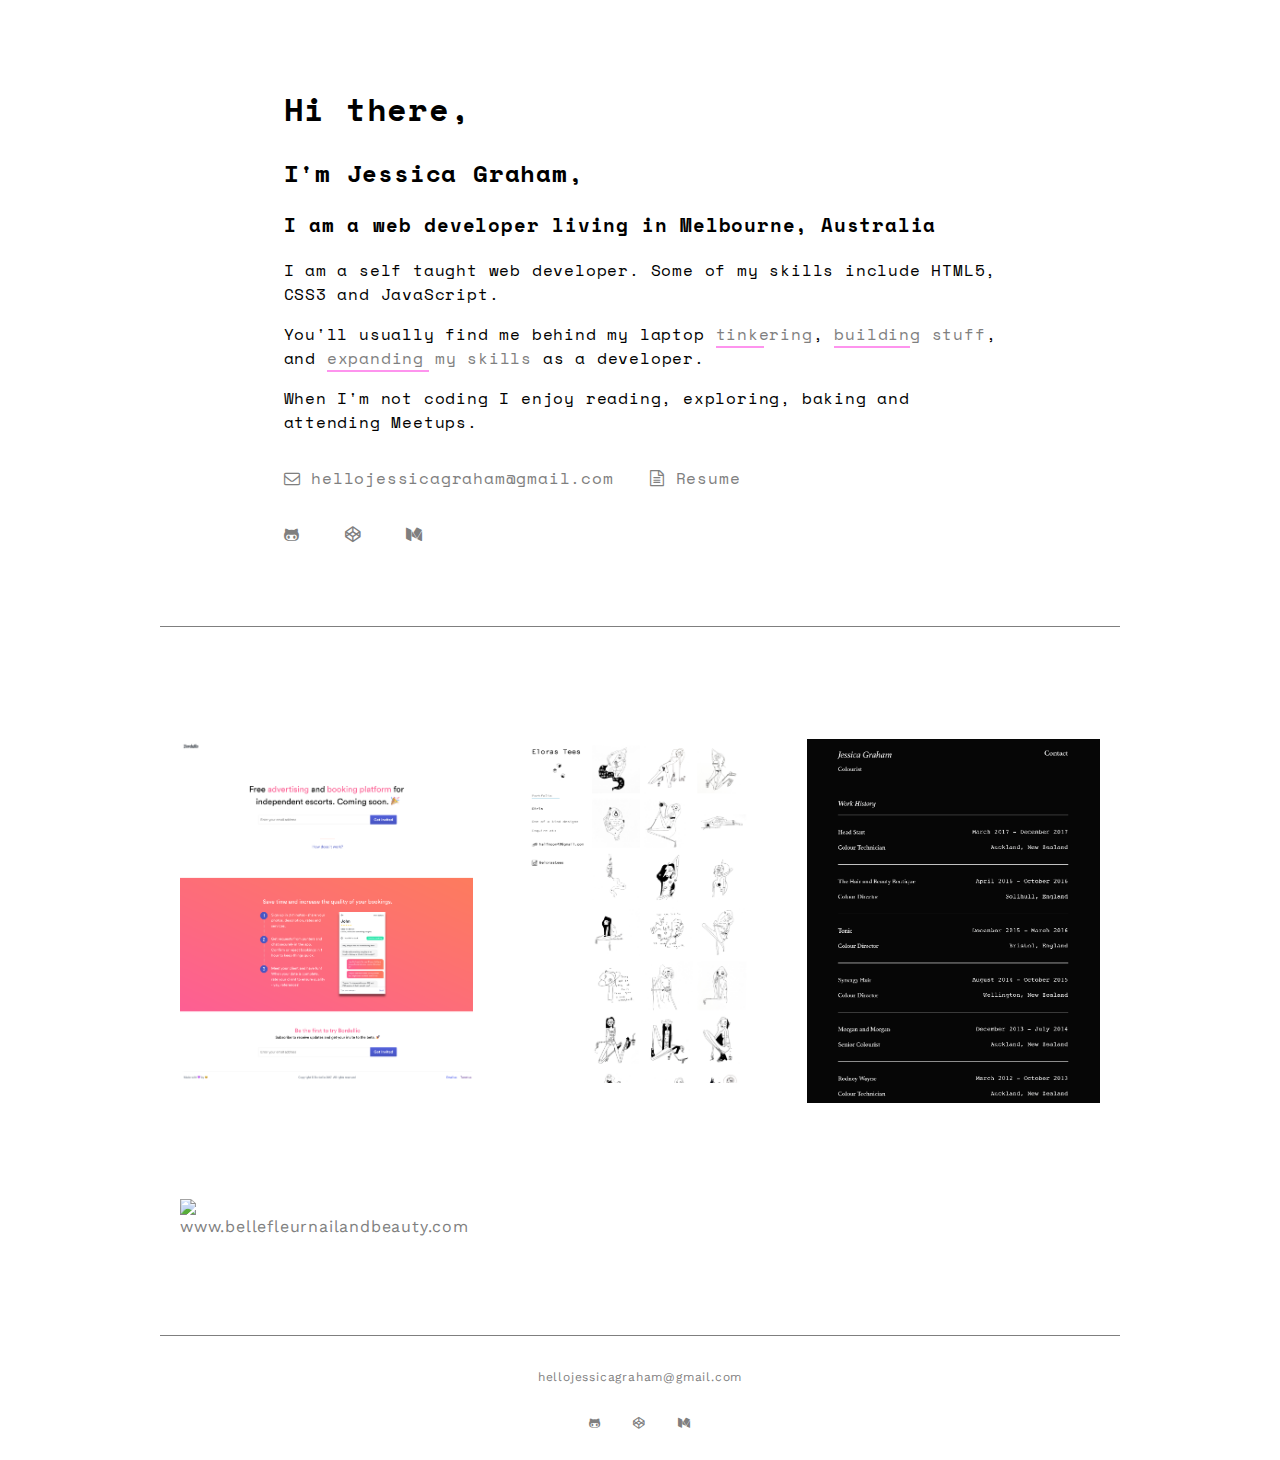
==== commit ede88d49: "restyled entire portfolio,added images of work, added work html pages, separate css files" ====
--- a/index.html
+++ b/index.html
@@ -3,126 +3,98 @@
 <head>
   <title>Jessica|Web Developer</title>
   <link rel="stylesheet" type="text/css" href="css/normalize.css">
-  <link rel="stylesheet" type="text/css" href="css/style.css">
+  <link rel="stylesheet" href="css/font-awesome-4.7.0/css/font-awesome.min.css">
+  <link href="https://fonts.googleapis.com/css?family=Space+Mono|Work+Sans" rel="stylesheet">
+  <!-- <link rel="stylesheet" type="text/css" href="css/style.css"> -->
+  <link rel="stylesheet" type="text/css" href="css/home.css">
+
   <meta name="viewport" content="width=device-width, initial-scale=1.0">
-  <link href="https://fonts.googleapis.com/css?family=Space+Mono|Work+Sans" rel="stylesheet">
+</head>
+<body>
+  <!-- <header>
+  <nav>
+  <ul>
+  <li><a onclick="smoothScroll(document.getElementById('about'));" href="#about">About</a></li>
+  <li><a onclick="smoothScroll(document.getElementById('work'));" href="#work">Work</a></li>
+  <li><a onclick="smoothScroll(document.getElementById('contact'));" href="#contact">Contact</a></li>
+</ul>
+</nav>
+</header> -->
+<div class="wrapper">
+  <section id="hero">
+    <div class="intro-container">
+      <div class="intro-text">
+        <h1>Hi there,</h1>
+        <h2>I'm Jessica Graham,</h2>
+        <h3>I am a web developer living in Melbourne, Australia</h3>
+        <p>I am a self taught web developer. Some of my skills include HTML5, CSS3 and JavaScript.</p>
+        <p>You'll usually find me behind my laptop <a class="highlight" href="https://codepen.io/hellojessicagraham">tinkering</a>, <a class="highlight" href="https://github.com/iamjessica">building stuff</a>, and <a class="highlight" href="https://teamtreehouse.com/hellojessicagraham">expanding my skills</a> as a developer.</p>
+        <p>When I'm not coding I enjoy reading, exploring, baking and attending Meetups.</p>
+      </div>
 
-</head>
-
-<body>
-  <header>
-    <nav>
-      <ul>
-        <li><a onclick="smoothScroll(document.getElementById('about'));" href="#about">About</a></li>
-        <li><a onclick="smoothScroll(document.getElementById('work'));" href="#work">Work</a></li>
-      </ul>
-      <ul>
-        <li><a onclick="smoothScroll(document.getElementById('contact'));" href="#contact">Contact</a></li>
-        <li><a href="">Resume</a></li>
-      </ul>
-    </nav>
-  </header>
-  <div class="wrapper">
-    <section id="hero" class="container">
-
-      <div class="intro-text  ">
-        <h1>Hi there,</h1>
-        <h2>I'm Jessica Graham</h2>
-        <h2>web developer</h2>
-        <h2></h2>
-      </div>
-    </section>
-
-
-    <section id ="about" class="container">
-      <div class="about-content">
-        <p>I am a self-taught and self motivated web-developer</p>
-        <p>Most of the time you will find me behind my laptop building and learning cool stuff.
-          <p>Some of the skills I am developing include <span class="attention">HTML, CSS, JavaScript</span>.</p>
-          <p>When I'm not coding I enjoy reading, attending tech meet-ups, baking and exploring.</p>
+      <ul id="contact">
+        <li><a href="mailto:hellojessicagraham@gmail.com?Subject=Hi%20Jess" target="_top"><i class="fa fa-envelope-o" aria-hidden="true"></i>
+          hellojessicagraham@gmail.com</a></li>
+          <li class="resume"><a href=""><i class="fa fa-file-text-o" aria-hidden="true"></i>
+            Resume</a></li>
+          </ul>
+          <ul class="social">
+            <li><a class="link" href="https://github.com/iamjessica"><i class="fa fa-github-alt" aria-hidden="true" title="GitHub"></i></a></li>
+            <li><a class="link" href="https://codepen.io/hellojessicagraham"><i class="fa fa-codepen" aria-hidden="true" title="CodePen"></i></a></li>
+            <li><a class="link" href="https://medium.com/@hellojessicagraham"><i class="fa fa-medium" aria-hidden="true" title="Medium"></i></a></li>
+          </ul>
         </div>
       </section>
-
-
 
       <section id="work" class="container">
         <div>
           <ul class="gallery">
             <li class="work-div">
-              <div class="image-div">
-                <img src="images/stock1.jpg">
-                <div class="overlay">
-                  <p class="text">Description about this piece of work</p>
-                </div>
+              <a href="work/bordellio.html">
+                <div class="work-image-div">
+                  <img src="images/bordellioscreen.png" alt="www.bordellio.com.au">
+
+              </a>
+            </li>
+
+            <li class="work-div">
+              <a href="work/eloranorman.html">
+                <div class="work-image-div">
+                  <img src="images/elorastees.png" alt="www.eloranorman.design">
+              </a>
+            </li>
+
+            <li class="work-div">
+              <a href="work/colourist.html">
+                <div class="work-image-div">
+                  <img src="images/colouristscreen.png" alt="colourist portfolio">
+                </a>
               </div>
-              <div class="desription-div">
-                <p>A blurb about this piece of work</p>
-                <p>A blurb about this piece of work</p>
-                <p>A blurb about this piece of work</p>
-              </div>
+            </a>
+          </li>
+
+            <li class="work-div">
+              <a href="work/bellefleur.html">
+                <div class="work-image-div">
+                  <img src="images/bellefleurscreen.png" alt="www.bellefleurnailandbeauty.com">
+              </a>
             </li>
-            <li class="work-div">
-              <div class="image-div">
-                <img src="images/stock2.jpg">
-                <div class="overlay">
-                  <p class="text">Description about this piece of work</p>
-                </div>
-              </div>
-              <div class="desription-div">
-                <p>A blurb about this piece of work</p>
-                <p>A blurb about this piece of work</p>
-                <p>A blurb about this piece of work</p>
-              </div>
-            </li>
-            <li class="work-div">
-              <div class="image-div">
-                <img src="images/stock3.jpg">
-                <div class="overlay">
-                  <p class="text">Description about this piece of work</p>
-                </div>
-              </div>
-              <div class="desription-div">
-                <p>A blurb about this piece of work</p>
-                <p>A blurb about this piece of work</p>
-                <p>A blurb about this piece of work</p>
-              </div>
-            </li>
-            <li class="work-div">
-              <div class="image-div">
-                <img src="images/stock4.jpg">
-                <div class="overlay">
-                  <p class="text">Description about this piece of work</p>
-                </div>
-              </div>
-              <div class="desription-div">
-                <p>A blurb about this piece of work</p>
-                <p>A blurb about this piece of work</p>
-                <p>A blurb about this piece of work</p>
-              </div>
-            </li>
-          </ul>
-        </div>
-      </section>
 
+        </ul>
+      </div>
 
+    </section>
 
+    <footer>
+      <a class="link" href="mailto:hellojessicagraham@gmail.com?Subject=Hi%20Jess" target="_top">hellojessicagraham@gmail.com</a>
+      <ul class="social">
+        <li><a class="link" href="https://github.com/iamjessica"><i class="fa fa-github-alt" aria-hidden="true" title="GitHub"></i></a></li>
+        <li><a class="link" href="https://codepen.io/hellojessicagraham"><i class="fa fa-codepen" aria-hidden="true" title="CodePen"></i></a></li>
+        <li><a class="link" href="https://medium.com/@hellojessicagraham"><i class="fa fa-medium" aria-hidden="true" title="Medium"></i></a></li>
+      </ul>
+    </footer>
 
-      <section id="contact" class="container">
-        <div class="contact-details">
-          <h3>Contact</h3>
-          <h4>Get in touch, I would love to hear from you</h4>
-          <p> You can call me or send me a message at <a class="contact-link" href="tell:+64224716349">+64 224716349</a></p>
-          <p>Or if you'd prefer to email me, say hi at <a class="contact-link"href="mailto:hellojessicagraham@gmail.com">hellojessicagraham@gmail.com</a></p>
-          <h3>Download my <a href="resume/JessicaGrahamResumeforWebsite.pdf" download="jessicagrahamDeveloperResume">resume here</a></h3>
-          <div>
-          </section>
-        </wrapper>
-        <footer>
-          <ul class="footerlinks">
-            <a><img src="images/git.png"></a>
-            <a><img src="images/codepen.png"></a>          </ul>
-          </footer>
-          <script type="text/javascript" src="js/script.js"></script>
-
-        </body>
-        </html>
+  </div>
+  <script type="text/javascript" src="js/script.js"></script>
+</body>
+</html>
--- a/css/style.css
+++ b/css/style.css
@@ -1,156 +1,74 @@
+/* =====================================
+Variables
+======================================== */
+/* =====================================
+Main styles
+======================================== */
 * {
   box-sizing: border-box;
   text-decoration: none; }
-
-li {
-  margin: 0;
-  padding: 0; }
 
 .wrapper {
   max-width: 960px;
   margin: auto; }
 
 body {
+  line-height: 1.5;
+  letter-spacing: 0.05em;
   font-family: "Work Sans", sans-serif; }
 
-section {
-  padding-top: 20px;
-  padding-bottom: 20px; }
-  section::after {
-    clear: both;
-    content: "";
-    display: block; }
-
-nav ul {
+ul {
   padding-left: 0;
-  margin-left: 0;
-  display: flex; }
+  margin-left: 0; }
 
 li {
+  margin-left: 0;
+  padding-left: 0;
   list-style: none; }
 
-header {
+a,
+a:visited {
+  color: #7F7F7F; }
+
+.link {
+  position: relative;
+  padding-bottom: 2px; }
+
+.link::after {
+  content: " ";
+  position: absolute;
+  bottom: 0px;
+  left: 0;
+  height: 2px;
+  width: 0%;
+  background: transparent; }
+
+.link:hover::after {
+  content: " ";
+  position: absolute;
+  bottom: 0px;
+  left: 0;
+  height: 3px;
   width: 100%;
-  background: #fff;
-  color: #000;
-  border-bottom: 1px solid #d8cddd;
-  position: fixed;
-  z-index: 10000; }
-  header a:link, header a:visited {
-    text-decoration: none;
-    color: #000; }
-  header nav {
-    width: calc(100% - 40px);
-    float: left;
-    margin-left: 20px;
+  background: #FE94EE;
+  opacity: .2;
+  transition: all .25s; }
+
+img {
+  max-width: 100%; }
+
+/* =====================================
+Footer
+======================================== */
+footer {
+  border-top: 1px solid #7F7F7F;
+  padding-top: 2rem;
+  text-align: center;
+  font-size: .75rem; }
+  footer ul {
     display: flex;
-    justify-content: space-between; }
-    header nav a {
+    justify-content: center; }
+    footer ul li {
       padding: 1rem; }
 
-.container::after {
-  clear: both;
-  content: "";
-  display: block; }
-
-#hero {
-  height: 100vh;
-  font-family: "Space Mono", monospace;
-  display: flex;
-  flex-direction: column;
-  justify-content: space-around; }
-  #hero .intro-text {
-    width: calc(100% - 40px);
-    float: left;
-    margin-left: 20px;
-    margin: auto; }
-    @media screen and (min-width: 753px) {
-      #hero .intro-text {
-        width: calc(50% - 30px);
-        float: left;
-        margin-left: 20px; } }
-
-#about {
-  background: #fdfaff; }
-  #about .about-content {
-    width: calc(100% - 40px);
-    float: left;
-    margin-left: 20px; }
-
-#work {
-  background-color: #fff; }
-  #work .gallery .work-div {
-    width: calc(100% - 40px);
-    float: left;
-    margin-left: 20px;
-    margin-top: 20px; }
-    #work .gallery .work-div .image-div {
-      position: relative;
-      width: calc(100% - 40px);
-      float: left;
-      margin-left: 20px; }
-      #work .gallery .work-div .image-div img {
-        display: block;
-        max-width: 100%; }
-      @media screen and (min-width: 580px) {
-        #work .gallery .work-div .image-div {
-          width: calc(50% - 30px);
-          float: left;
-          margin-left: 20px; } }
-    #work .gallery .work-div .desription-div {
-      width: calc(100% - 40px);
-      float: left;
-      margin-left: 20px; }
-      @media screen and (min-width: 580px) {
-        #work .gallery .work-div .desription-div {
-          width: calc(50% - 30px);
-          float: left;
-          margin-left: 20px; } }
-
-@media screen and (min-width: 580px) {
-  .work-div:nth-child(even) .image-div {
-    left: calc(50% - 30px + 20px);
-    position: relative; }
-  .work-div:nth-child(even) .desription-div {
-    left: calc(-50% - 10px + 20px);
-    position: relative; } }
-.overlay {
-  position: absolute;
-  top: 0;
-  bottom: 0;
-  left: 0;
-  right: 0;
-  height: 100%;
-  width: 100%;
-  opacity: 0;
-  transition: .5s ease;
-  background-color: #000; }
-
-.image-div:hover .overlay {
-  opacity: 1; }
-
-.text {
-  color: white;
-  font-size: 20px;
-  position: absolute;
-  top: 50%;
-  left: 50%;
-  transform: translate(-50%, -50%);
-  -ms-transform: translate(-50%, -50%); }
-
-#contact {
-  background: #fdfaff; }
-  #contact .contact-details {
-    width: calc(100% - 40px);
-    float: left;
-    margin-left: 20px; }
-
-footer {
-  background: #fff;
-  border-top: 1px dotted #d8cddd; }
-  footer .footerlinks {
-    text-align: center; }
-    footer .footerlinks img {
-      max-width: 2rem; }
-
 /*# sourceMappingURL=style.css.map */
--- a/css/home.css
+++ b/css/home.css
@@ -0,0 +1,177 @@
+/* =====================================
+Variables
+======================================== */
+/* =====================================
+Main styles
+======================================== */
+* {
+  box-sizing: border-box;
+  text-decoration: none; }
+
+.wrapper {
+  max-width: 960px;
+  margin: auto; }
+
+body {
+  line-height: 1.5;
+  letter-spacing: 0.05em;
+  font-family: "Work Sans", sans-serif; }
+
+ul {
+  padding-left: 0;
+  margin-left: 0; }
+
+li {
+  margin-left: 0;
+  padding-left: 0;
+  list-style: none; }
+
+a,
+a:visited {
+  color: #7F7F7F; }
+
+.link {
+  position: relative;
+  padding-bottom: 2px; }
+
+.link::after {
+  content: " ";
+  position: absolute;
+  bottom: 0px;
+  left: 0;
+  height: 2px;
+  width: 0%;
+  background: transparent; }
+
+.link:hover::after {
+  content: " ";
+  position: absolute;
+  bottom: 0px;
+  left: 0;
+  height: 3px;
+  width: 100%;
+  background: #FE94EE;
+  opacity: .2;
+  transition: all .25s; }
+
+img {
+  max-width: 100%; }
+
+/* =====================================
+Footer
+======================================== */
+footer {
+  border-top: 1px solid #7F7F7F;
+  padding-top: 2rem;
+  text-align: center;
+  font-size: .75rem; }
+  footer ul {
+    display: flex;
+    justify-content: center; }
+    footer ul li {
+      padding: 1rem; }
+
+#hero {
+  font-family: "Space Mono", monospace;
+  border-bottom: 1px solid #7F7F7F; }
+  #hero .intro-container {
+    max-width: 753px;
+    margin: auto; }
+    #hero .intro-container::after {
+      clear: both;
+      content: "";
+      display: block; }
+    @media screen and (min-width: 753px) {
+      #hero .intro-container {
+        padding: 4rem 0; } }
+    #hero .intro-container .intro-text {
+      width: calc(100% - 40px);
+      float: left;
+      margin-left: 20px; }
+    #hero .intro-container #contact::after {
+      clear: both;
+      content: "";
+      display: block; }
+    #hero .intro-container #contact li {
+      width: calc(100% - 40px);
+      float: left;
+      margin-left: 20px;
+      padding: 1em 0; }
+      @media screen and (min-width: 753px) {
+        #hero .intro-container #contact li {
+          width: calc(50% - 30px);
+          float: left;
+          margin-left: 20px; } }
+    #hero .intro-container .social::after {
+      clear: both;
+      content: "";
+      display: block; }
+    #hero .intro-container .social li {
+      width: calc(8.3333333333% - 21.6666666667px);
+      float: left;
+      margin-left: 20px; }
+
+.intro-text a {
+  white-space: nowrap;
+  position: relative;
+  padding-bottom: 2px; }
+
+.highlight::after {
+  content: " ";
+  position: absolute;
+  bottom: 0px;
+  left: 0;
+  height: 2px;
+  width: 50%;
+  background: #FE94EE; }
+
+.highlight:hover::after {
+  content: " ";
+  position: absolute;
+  bottom: 0px;
+  left: 0;
+  height: 1.5em;
+  width: 110%;
+  opacity: 0.5;
+  background: #FE94EE;
+  /* For browsers that do not support gradients */
+  background: -webkit-linear-gradient(#FE94EE, #9496E4);
+  /* For Safari 5.1 to 6.0 */
+  background: -o-linear-gradient(#FE94EE, #9496E4);
+  /* For Opera 11.1 to 12.0 */
+  background: -moz-linear-gradient(#FE94EE, #9496E4);
+  /* For Firefox 3.6 to 15 */
+  background: linear-gradient(#FE94EE, #9496E4);
+  /* Standard syntax */
+  transition: all .25s; }
+
+#work {
+  padding: 3rem 0;
+  max-width: 1000px; }
+  #work::after {
+    clear: both;
+    content: "";
+    display: block; }
+
+.gallery .work-div {
+  margin: 3rem auto;
+  width: calc(100% - 40px);
+  float: left;
+  margin-left: 20px; }
+  @media screen and (min-width: 753px) {
+    .gallery .work-div {
+      width: calc(50% - 30px);
+      float: left;
+      margin-left: 20px; } }
+  @media screen and (min-width: 992px) {
+    .gallery .work-div {
+      width: calc(33.3333333333% - 26.6666666667px);
+      float: left;
+      margin-left: 20px; } }
+  .gallery .work-div .work-image-div {
+    width: 100%;
+    position: relative; }
+    .gallery .work-div .work-image-div img {
+      display: block; }
+
+/*# sourceMappingURL=home.css.map */
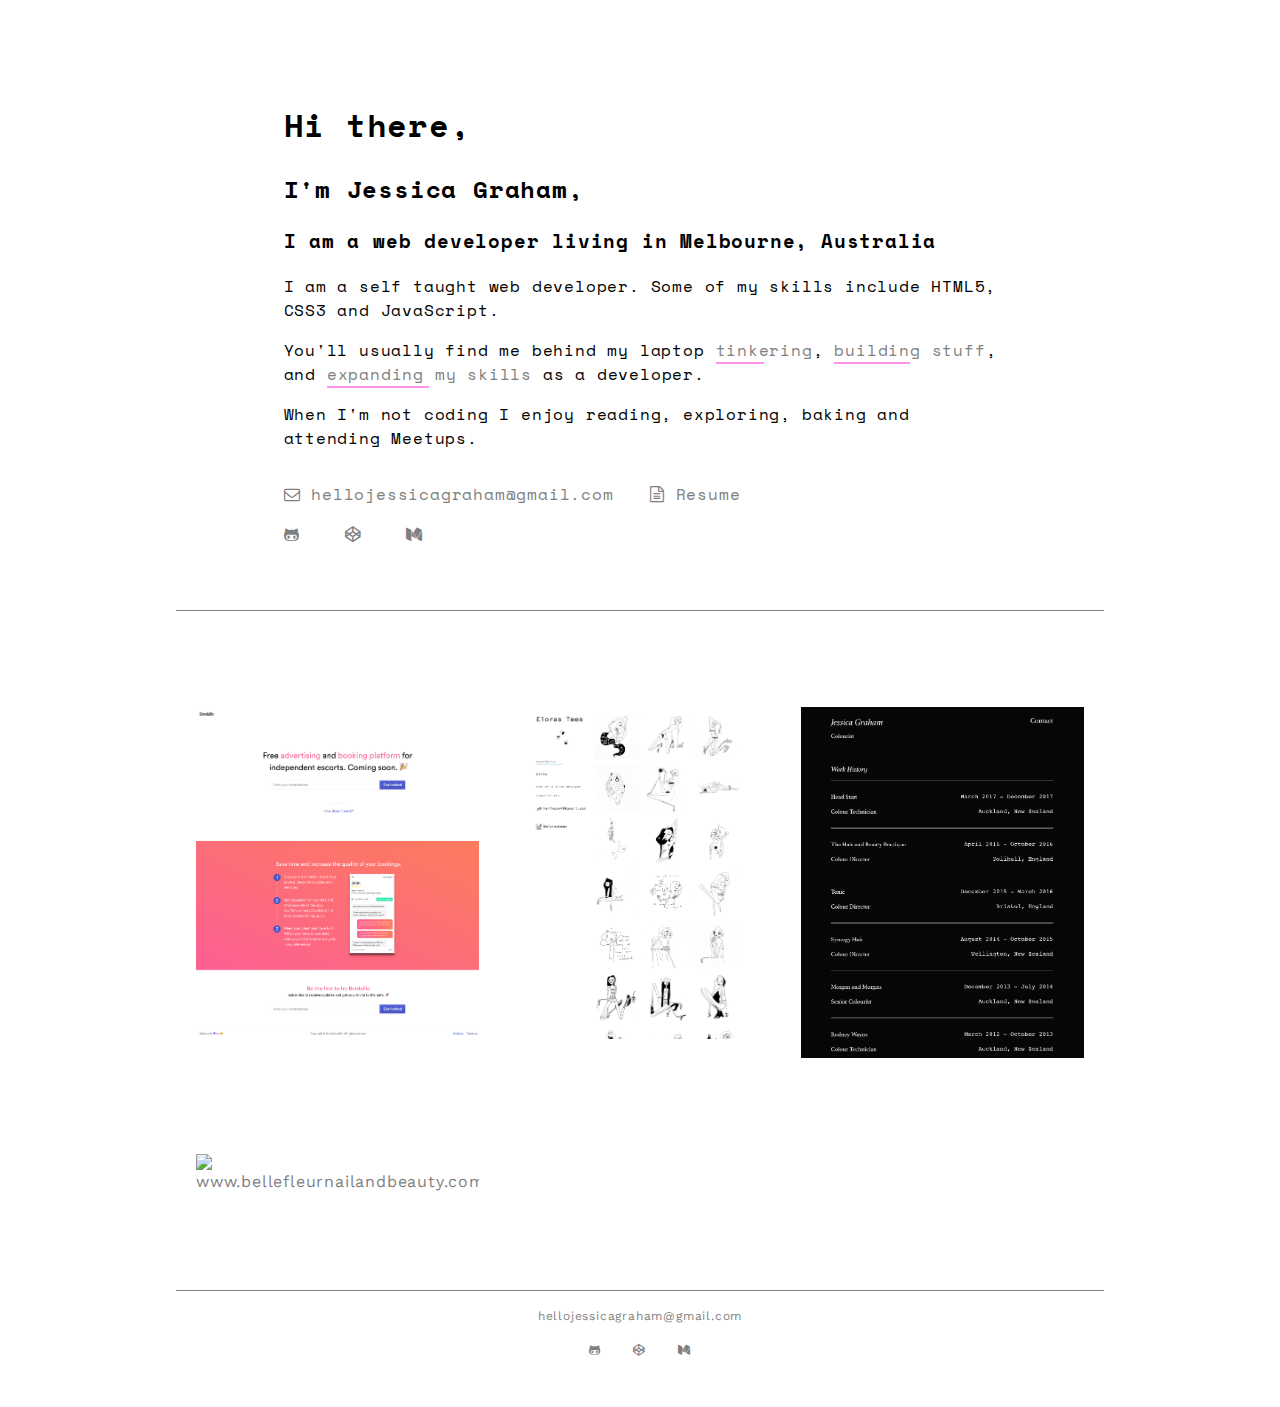
==== commit 71e1d00c: "content in work descriptions, padding on hero for mobile, added resume pdf" ====
--- a/index.html
+++ b/index.html
@@ -11,90 +11,80 @@
   <meta name="viewport" content="width=device-width, initial-scale=1.0">
 </head>
 <body>
-  <!-- <header>
-  <nav>
-  <ul>
-  <li><a onclick="smoothScroll(document.getElementById('about'));" href="#about">About</a></li>
-  <li><a onclick="smoothScroll(document.getElementById('work'));" href="#work">Work</a></li>
-  <li><a onclick="smoothScroll(document.getElementById('contact'));" href="#contact">Contact</a></li>
-</ul>
-</nav>
-</header> -->
-<div class="wrapper">
-  <section id="hero">
-    <div class="intro-container">
-      <div class="intro-text">
-        <h1>Hi there,</h1>
-        <h2>I'm Jessica Graham,</h2>
-        <h3>I am a web developer living in Melbourne, Australia</h3>
-        <p>I am a self taught web developer. Some of my skills include HTML5, CSS3 and JavaScript.</p>
-        <p>You'll usually find me behind my laptop <a class="highlight" href="https://codepen.io/hellojessicagraham">tinkering</a>, <a class="highlight" href="https://github.com/iamjessica">building stuff</a>, and <a class="highlight" href="https://teamtreehouse.com/hellojessicagraham">expanding my skills</a> as a developer.</p>
-        <p>When I'm not coding I enjoy reading, exploring, baking and attending Meetups.</p>
-      </div>
+  <div class="wrapper">
+    <section id="hero">
+      <div class="intro-container">
+        <div class="intro-text">
+          <h1>Hi there,</h1>
+          <h2>I'm Jessica Graham,</h2>
+          <h3>I am a web developer living in Melbourne, Australia</h3>
+          <p>I am a self taught web developer. Some of my skills include HTML5, CSS3 and JavaScript.</p>
+          <p>You'll usually find me behind my laptop <a class="highlight" href="https://codepen.io/hellojessicagraham">tinkering</a>, <a class="highlight" href="https://github.com/iamjessica">building stuff</a>, and <a class="highlight" href="https://teamtreehouse.com/hellojessicagraham">expanding my skills</a> as a developer.</p>
+          <p>When I'm not coding I enjoy reading, exploring, baking and attending Meetups.</p>
+        </div>
 
-      <ul id="contact">
-        <li><a href="mailto:hellojessicagraham@gmail.com?Subject=Hi%20Jess" target="_top"><i class="fa fa-envelope-o" aria-hidden="true"></i>
-          hellojessicagraham@gmail.com</a></li>
-          <li class="resume"><a href=""><i class="fa fa-file-text-o" aria-hidden="true"></i>
-            Resume</a></li>
-          </ul>
-          <ul class="social">
-            <li><a class="link" href="https://github.com/iamjessica"><i class="fa fa-github-alt" aria-hidden="true" title="GitHub"></i></a></li>
-            <li><a class="link" href="https://codepen.io/hellojessicagraham"><i class="fa fa-codepen" aria-hidden="true" title="CodePen"></i></a></li>
-            <li><a class="link" href="https://medium.com/@hellojessicagraham"><i class="fa fa-medium" aria-hidden="true" title="Medium"></i></a></li>
-          </ul>
-        </div>
-      </section>
+        <ul id="contact">
+          <li><a href="mailto:hellojessicagraham@gmail.com?Subject=Hi%20Jess" target="_top"><i class="fa fa-envelope-o" aria-hidden="true"></i>
+            hellojessicagraham@gmail.com</a></li>
+            <li class="resume"><a href="Resume-Jessica-Graham.pdf"><i class="fa fa-file-text-o" aria-hidden="true"></i>
+              Resume</a></li>
+            </ul>
+            <ul class="social">
+              <li><a class="link" href="https://github.com/iamjessica"><i class="fa fa-github-alt" aria-hidden="true" title="GitHub"></i></a></li>
+              <li><a class="link" href="https://codepen.io/hellojessicagraham"><i class="fa fa-codepen" aria-hidden="true" title="CodePen"></i></a></li>
+              <li><a class="link" href="https://medium.com/@hellojessicagraham"><i class="fa fa-medium" aria-hidden="true" title="Medium"></i></a></li>
+            </ul>
+          </div>
+        </section>
 
-      <section id="work" class="container">
-        <div>
-          <ul class="gallery">
-            <li class="work-div">
-              <a href="work/bordellio.html">
-                <div class="work-image-div">
-                  <img src="images/bordellioscreen.png" alt="www.bordellio.com.au">
+        <section id="work" class="container">
+          <div>
+            <ul class="gallery">
+              <li class="work-div">
+                <a href="work/bordellio.html">
+                  <div class="work-image-div">
+                    <img src="images/bordellioscreen.png" alt="www.bordellio.com.au">
+                  </a>
+                </li>
 
-              </a>
-            </li>
+                <li class="work-div">
+                  <a href="work/eloranorman.html">
+                    <div class="work-image-div">
+                      <img src="images/elorastees.png" alt="www.eloranorman.design">
+                    </a>
+                  </li>
 
-            <li class="work-div">
-              <a href="work/eloranorman.html">
-                <div class="work-image-div">
-                  <img src="images/elorastees.png" alt="www.eloranorman.design">
-              </a>
-            </li>
+                  <li class="work-div">
+                    <a href="http://hellojessica.co/colourist/">
+                      <div class="work-image-div">
+                        <img src="images/colouristscreen.png" alt="colourist portfolio">
+                      </a>
+                    </div>
+                  </a>
+                </li>
 
-            <li class="work-div">
-              <a href="work/colourist.html">
-                <div class="work-image-div">
-                  <img src="images/colouristscreen.png" alt="colourist portfolio">
-                </a>
+                <li class="work-div">
+                  <a href="work/bellefleur.html">
+                    <div class="work-image-div">
+                      <img src="images/bellefleurscreen.png" alt="www.bellefleurnailandbeauty.com">
+                    </a>
+                  </li>
+
+                </ul>
               </div>
-            </a>
-          </li>
 
-            <li class="work-div">
-              <a href="work/bellefleur.html">
-                <div class="work-image-div">
-                  <img src="images/bellefleurscreen.png" alt="www.bellefleurnailandbeauty.com">
-              </a>
-            </li>
+            </section>
 
-        </ul>
-      </div>
+            <footer>
+              <a class="link" href="mailto:hellojessicagraham@gmail.com?Subject=Hi%20Jess" target="_top">hellojessicagraham@gmail.com</a>
+              <ul class="social">
+                <li><a class="link" href="https://github.com/iamjessica"><i class="fa fa-github-alt" aria-hidden="true" title="GitHub"></i></a></li>
+                <li><a class="link" href="https://codepen.io/hellojessicagraham"><i class="fa fa-codepen" aria-hidden="true" title="CodePen"></i></a></li>
+                <li><a class="link" href="https://medium.com/@hellojessicagraham"><i class="fa fa-medium" aria-hidden="true" title="Medium"></i></a></li>
+              </ul>
+            </footer>
 
-    </section>
-
-    <footer>
-      <a class="link" href="mailto:hellojessicagraham@gmail.com?Subject=Hi%20Jess" target="_top">hellojessicagraham@gmail.com</a>
-      <ul class="social">
-        <li><a class="link" href="https://github.com/iamjessica"><i class="fa fa-github-alt" aria-hidden="true" title="GitHub"></i></a></li>
-        <li><a class="link" href="https://codepen.io/hellojessicagraham"><i class="fa fa-codepen" aria-hidden="true" title="CodePen"></i></a></li>
-        <li><a class="link" href="https://medium.com/@hellojessicagraham"><i class="fa fa-medium" aria-hidden="true" title="Medium"></i></a></li>
-      </ul>
-    </footer>
-
-  </div>
-  <script type="text/javascript" src="js/script.js"></script>
-</body>
-</html>
+          </div>
+          <script type="text/javascript" src="js/script.js"></script>
+        </body>
+        </html>
--- a/css/style.css
+++ b/css/style.css
@@ -1,6 +1,8 @@
 /* =====================================
 Variables
 ======================================== */
+
+
 /* =====================================
 Main styles
 ======================================== */
@@ -9,6 +11,7 @@
   text-decoration: none; }
 
 .wrapper {
+  padding: 1rem;
   max-width: 960px;
   margin: auto; }
 
@@ -18,8 +21,8 @@
   font-family: "Work Sans", sans-serif; }
 
 ul {
-  padding-left: 0;
-  margin-left: 0; }
+  padding: 0;
+  margin: 0; }
 
 li {
   margin-left: 0;
@@ -58,14 +61,35 @@
   max-width: 100%; }
 
 /* =====================================
+Header
+======================================== */
+header {
+  border-bottom: 1px solid #7F7F7F;
+  padding-top: 1rem;
+  padding-bottom: 1rem; }
+  header::after {
+    clear: both;
+    content: "";
+    display: block; }
+
+/* =====================================
 Footer
 ======================================== */
 footer {
   border-top: 1px solid #7F7F7F;
-  padding-top: 2rem;
+  padding-top: 1rem;
+  padding-bottom: 1rem;
   text-align: center;
-  font-size: .75rem; }
+  font-size: .75rem;
+  width: 100%; }
+  footer::after {
+    clear: both;
+    content: "";
+    display: block; }
   footer ul {
+    width: calc(100% - 40px);
+    float: left;
+    margin-left: 20px;
     display: flex;
     justify-content: center; }
     footer ul li {
--- a/css/home.css
+++ b/css/home.css
@@ -9,6 +9,7 @@
   text-decoration: none; }
 
 .wrapper {
+  padding: 1rem;
   max-width: 960px;
   margin: auto; }
 
@@ -18,8 +19,8 @@
   font-family: "Work Sans", sans-serif; }
 
 ul {
-  padding-left: 0;
-  margin-left: 0; }
+  padding: 0;
+  margin: 0; }
 
 li {
   margin-left: 0;
@@ -58,14 +59,35 @@
   max-width: 100%; }
 
 /* =====================================
+Header
+======================================== */
+header {
+  border-bottom: 1px solid #7F7F7F;
+  padding-top: 1rem;
+  padding-bottom: 1rem; }
+  header::after {
+    clear: both;
+    content: "";
+    display: block; }
+
+/* =====================================
 Footer
 ======================================== */
 footer {
   border-top: 1px solid #7F7F7F;
-  padding-top: 2rem;
+  padding-top: 1rem;
+  padding-bottom: 1rem;
   text-align: center;
-  font-size: .75rem; }
+  font-size: .75rem;
+  width: 100%; }
+  footer::after {
+    clear: both;
+    content: "";
+    display: block; }
   footer ul {
+    width: calc(100% - 40px);
+    float: left;
+    margin-left: 20px;
     display: flex;
     justify-content: center; }
     footer ul li {
@@ -76,7 +98,8 @@
   border-bottom: 1px solid #7F7F7F; }
   #hero .intro-container {
     max-width: 753px;
-    margin: auto; }
+    margin: auto;
+    padding-bottom: 1rem; }
     #hero .intro-container::after {
       clear: both;
       content: "";
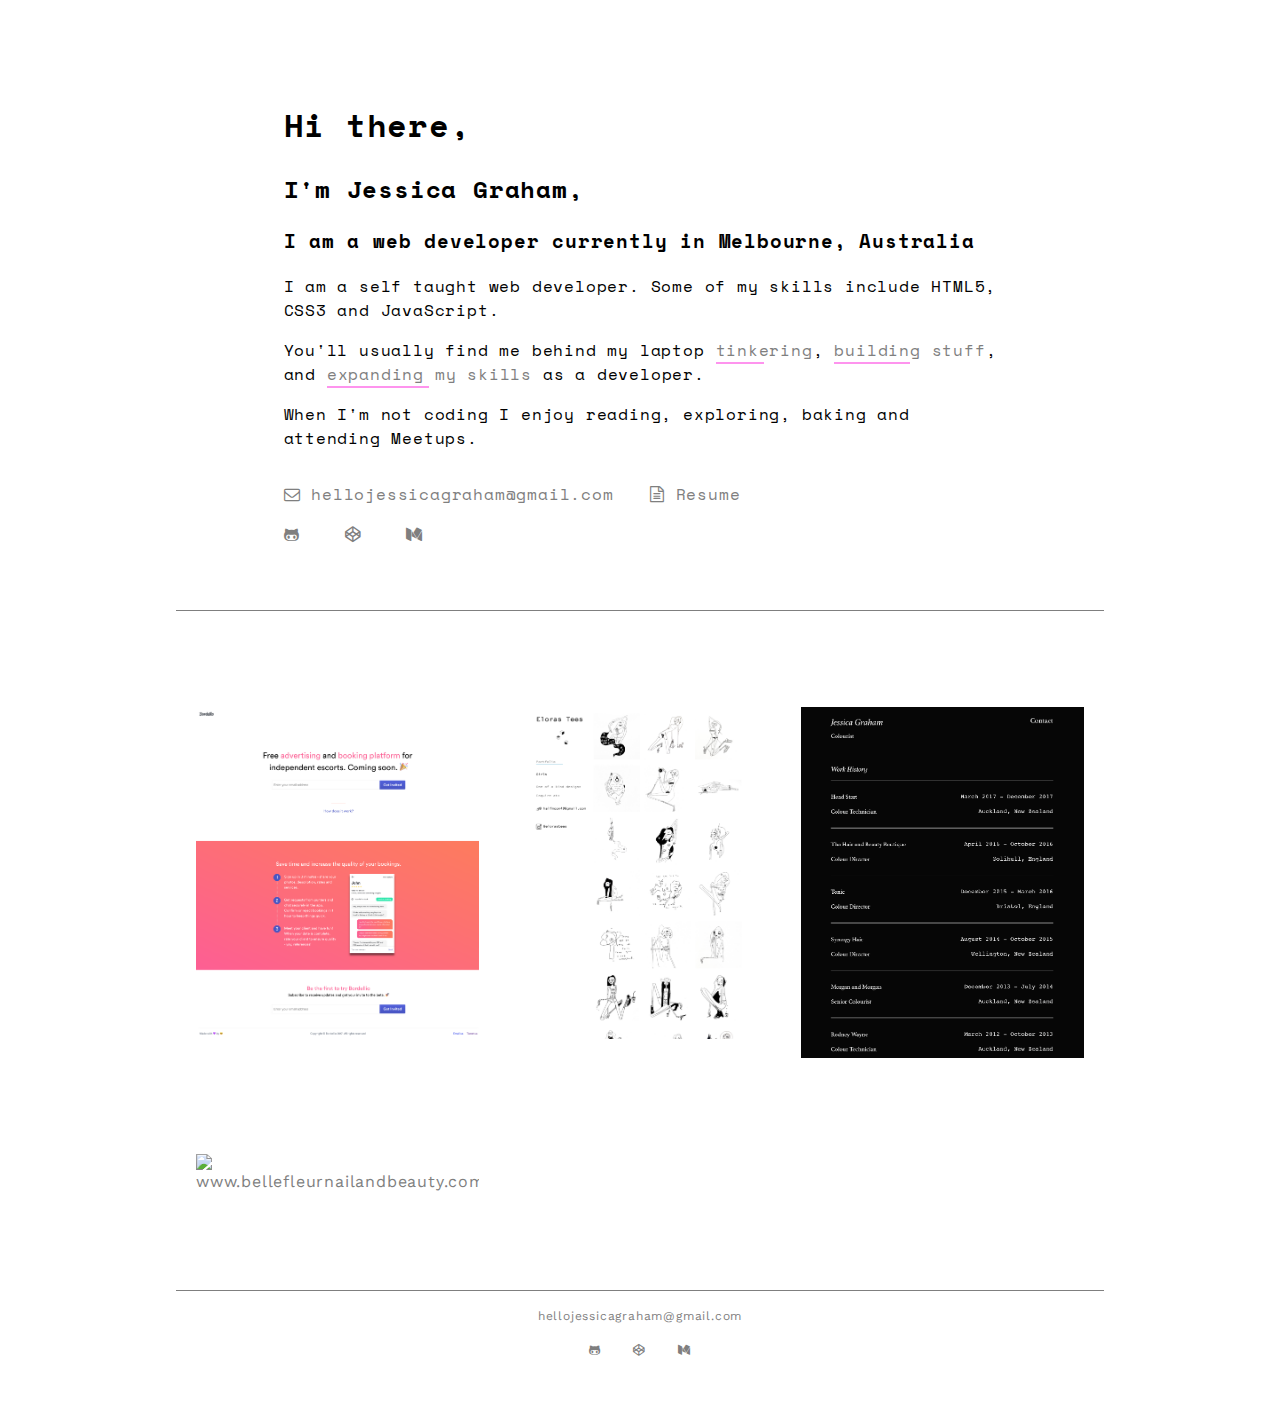
==== commit 10f3f330: "added meta utf tag, prevent default on bordellio link" ====
--- a/index.html
+++ b/index.html
@@ -7,7 +7,7 @@
   <link href="https://fonts.googleapis.com/css?family=Space+Mono|Work+Sans" rel="stylesheet">
   <!-- <link rel="stylesheet" type="text/css" href="css/style.css"> -->
   <link rel="stylesheet" type="text/css" href="css/home.css">
-
+  <meta charset="utf-8"/>
   <meta name="viewport" content="width=device-width, initial-scale=1.0">
 </head>
 <body>
@@ -17,7 +17,7 @@
         <div class="intro-text">
           <h1>Hi there,</h1>
           <h2>I'm Jessica Graham,</h2>
-          <h3>I am a web developer living in Melbourne, Australia</h3>
+          <h3>I am a web developer currently in Melbourne, Australia</h3>
           <p>I am a self taught web developer. Some of my skills include HTML5, CSS3 and JavaScript.</p>
           <p>You'll usually find me behind my laptop <a class="highlight" href="https://codepen.io/hellojessicagraham">tinkering</a>, <a class="highlight" href="https://github.com/iamjessica">building stuff</a>, and <a class="highlight" href="https://teamtreehouse.com/hellojessicagraham">expanding my skills</a> as a developer.</p>
           <p>When I'm not coding I enjoy reading, exploring, baking and attending Meetups.</p>
